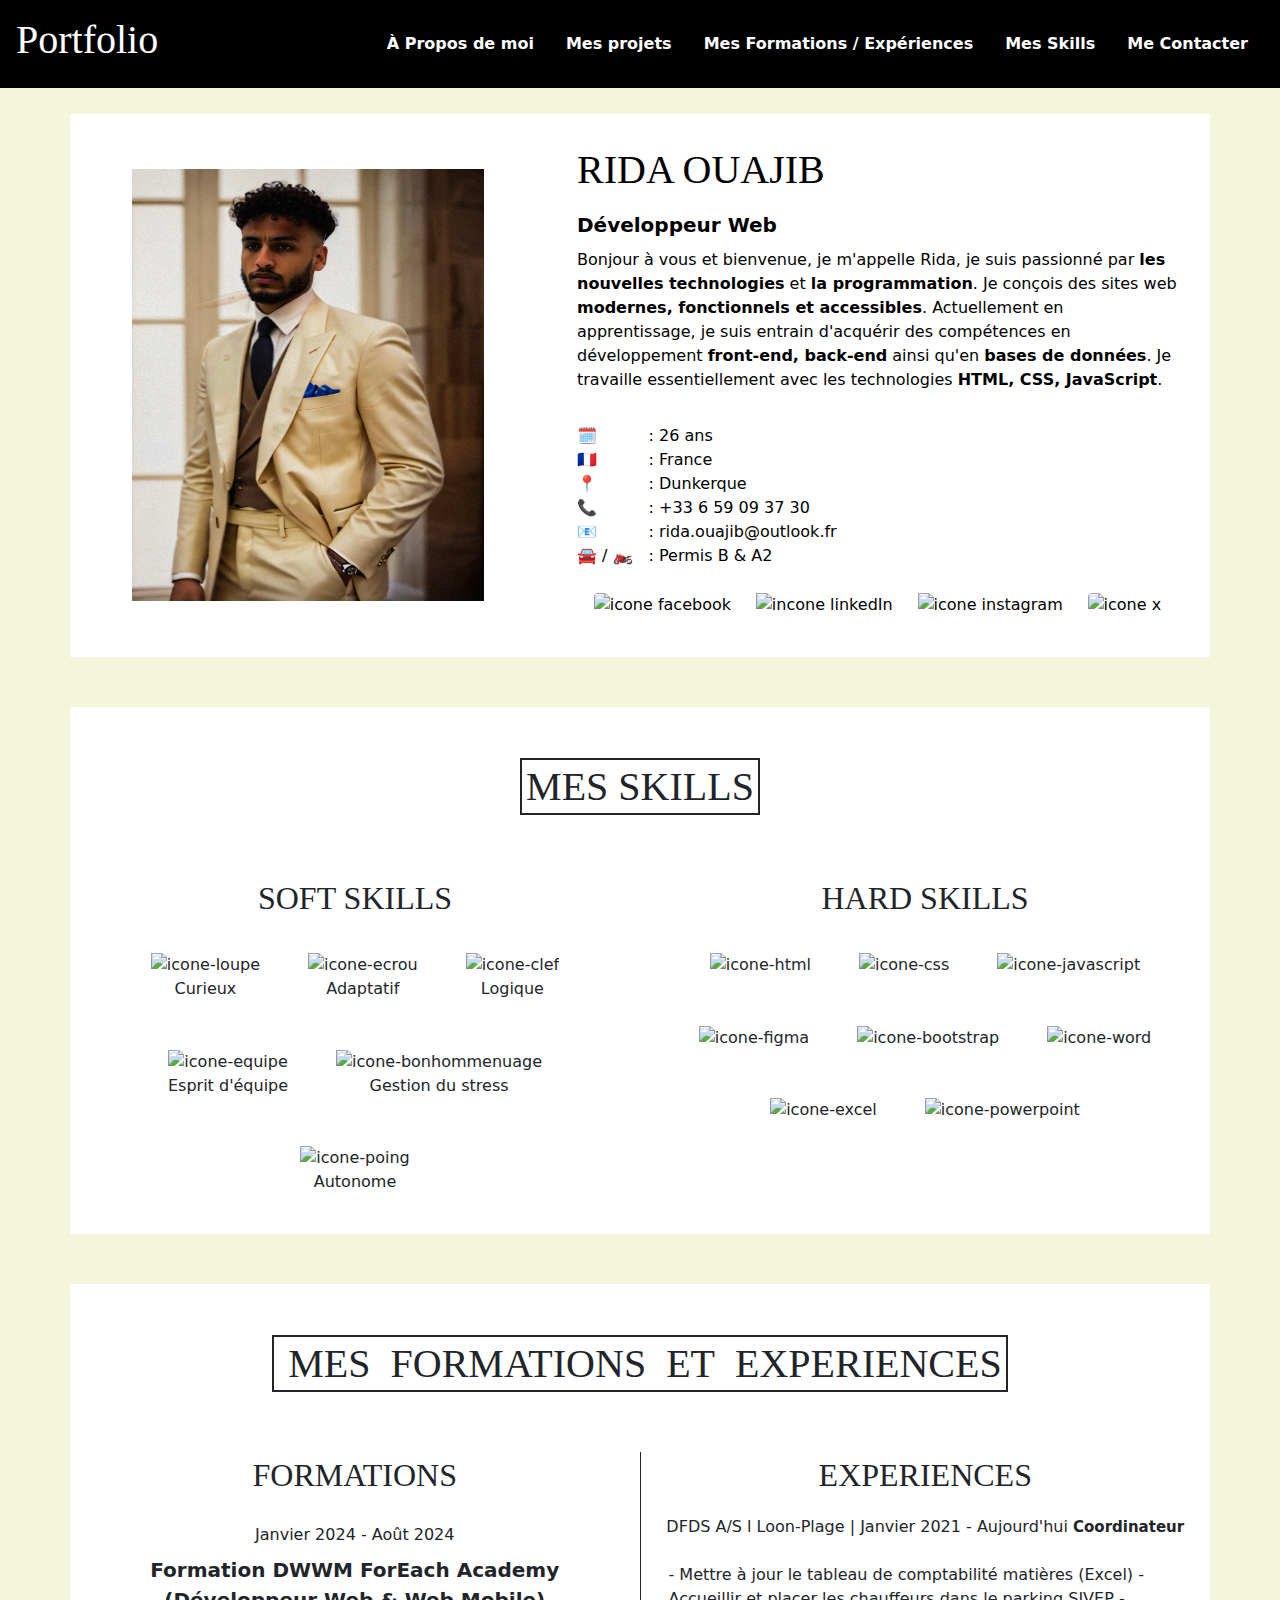
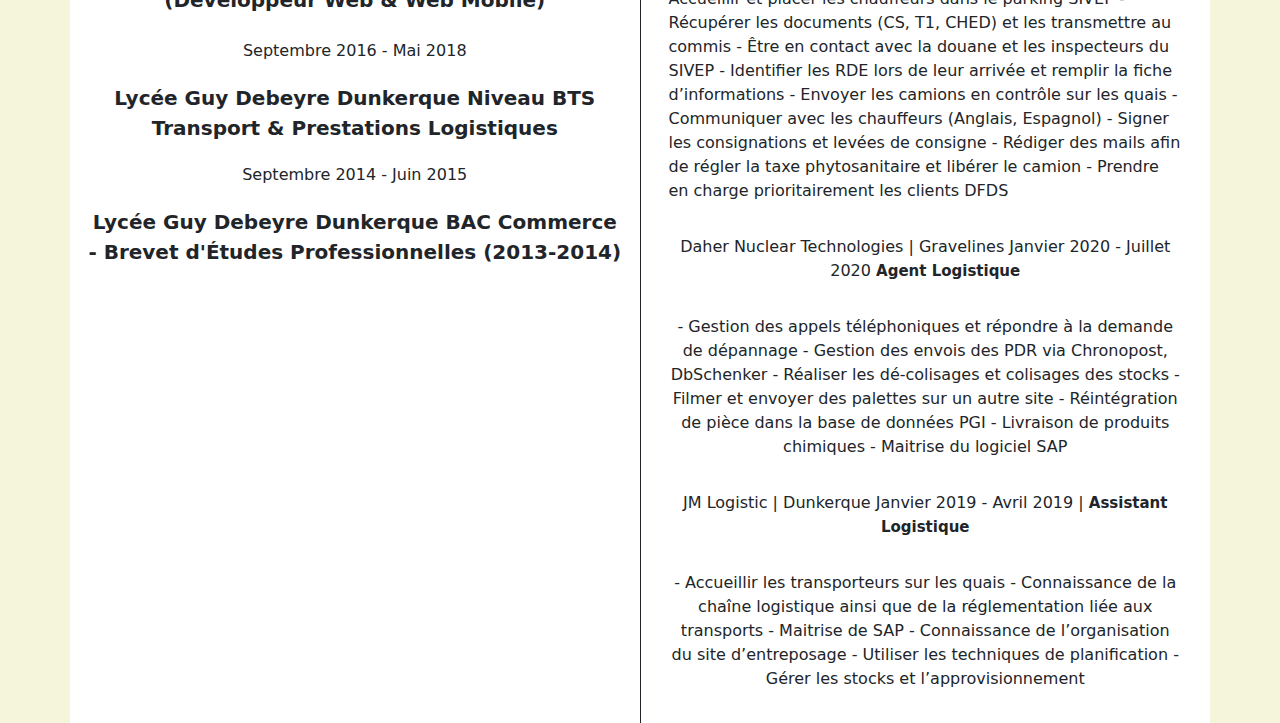
==== index.html @ 8f58a742 "Ajout d'une div contenant les formations et expériences pros" ====
<!DOCTYPE html>
<html lang="fr">
<head>
    <link rel="stylesheet" href="https://cdn.jsdelivr.net/npm/bootstrap@5.3.3/dist/css/bootstrap.min.css">
    <link rel="stylesheet" href="index.css">
    <meta charset="UTF-8">
    <meta name="viewport" content="width=device-width, initial-scale=1.0">
    <title>PORTFOLIO</title>
</head>
<body class="body-beige">
    <header class="d-flex justify-content-between align-items-center p-3 background_header text-white">
        <h1 class="typo">Portfolio</h1>
        <ul class="d-flex list-inline align-items-center m-0 ">
            <li class="p-3 fw-bold"><span class="nav_bar_survol"> À Propos de moi</span></li>
            <li class="p-3 fw-bold"><span class="nav_bar_survol"> Mes projets</span></li>
            <li class="p-3 fw-bold"><span class="nav_bar_survol">Mes Formations / Expériences</span> </li>
            <li class="p-3 fw-bold"><span class="nav_bar_survol">Mes Skills</span> </li>
            <li class="p-3 fw-bold"><span class="nav_bar_survol">Me Contacter</span> </li>
        </ul>
    </header>
    <main>
        <div id="alert_message" class="bg-danger p-2 text-white text-center fs-2 fw-bold">
            Je recherche un stage en tant que Développeur Web
        </div>
        <div class="container m-auto mt-50">
            <div class="row">
                <div class="col bg-white d-flex align-items-center justify-content-center">
                    <div>
                        <img  class="image_cv p-4" src="./assets/images/IMG_9468.JPG" alt="">
                    </div>
                </div>
                <div class="col-7 bg-white text-bluenight p-4">
                    <h1 class="typo p-2">RIDA OUAJIB </h1>
                    <span class="fw-bold fs-5 p-2"> Développeur Web</span>
                    <p class="p-2 text-justify "> Bonjour à vous et bienvenue, je m'appelle Rida, je suis passionné par <span class="fw-bold">les nouvelles technologies</span> et <span class="fw-bold">la programmation</span>.
                        Je conçois des sites web <span class="fw-bold">modernes, fonctionnels et accessibles</span>.
                        Actuellement en apprentissage, je suis entrain d'acquérir des compétences en développement <span class="fw-bold">front-end, back-end</span>  ainsi qu'en <span class="fw-bold">bases de données</span>.
                        Je travaille essentiellement avec les technologies <span class="fw-bold">HTML, CSS, JavaScript</span>.</p>
                        <div class="d-flex">
                            <ul class="list-inline p-2">
                                <li>🗓️</li>
                                <li>🇫🇷</li>
                                <li>📍 </li>
                                <li>📞</li>
                                <li>📧</li>
                                <li>🚘 / 🏍️</li>
                            </ul>
                            <ul class="list-inline p-2">
                                <li>: 26 ans </li>
                                <li>: France</li>
                                <li>: Dunkerque</li>
                                <li>: +33 6 59 09 37 30</li>
                                <li>: rida.ouajib@outlook.fr</li>
                                <li>: Permis B & A2</li>
                            </ul>
                        </div>
                        <div>  
                            <ul class="d-flex list-inline justify-content-evenly">
                                <li><div><img class="taille_icone_rs rounded-1" src="./assets/images/facebookaux-bleu_197792-1759.png" alt="icone facebook"></div></li>
                                <li><div><img class="taille_icone_rs" src="./assets/images/LinkedIn_icon.svg.png" alt="incone linkedIn"></div></li>
                                <li><div><img class="taille_icone_rs" src="./assets/images/Instagram_icon.png.webp" alt="icone instagram"></div></li>
                                <li><div><img class="taille_icone_rs rounded-1" src="./assets/images/nouvelle-conception-icone-x-du-logo-twitter-2023_1017-45418.avif" alt="icone x"></div></li>
                            </ul>
                        </div>  
                </div>
            </div>
        </div>
       <div class="bg-white mt-50 container p-5">
            <h1 class="typo text-center p-2"><span class="border border-2 border-dark p-1">MES SKILLS</span></h1>
       </div>
       <div class="container m-auto bg-white">
            <div class="row">
                <div class="col">
                    <h2 class="typo text-center p-1">SOFT SKILLS</h2>
                    <ul class="list-inline d-flex flex-wrap justify-content-center">
                        <li class="p-4 text-center "><div><img class="taille_icone_compétence" src="./assets/images/curieux.png" alt="icone-loupe"></div><span>Curieux</span></li>
                        <li class="p-4 text-center "><div> <img class="taille_icone_compétence" src="./assets/images/adaptation_11670412.png" alt="icone-ecrou"></div><span>Adaptatif</span> </li>
                        <li class="p-4 text-center "><div> <img class="taille_icone_compétence" src="./assets/images/logique.png" alt="icone-clef"></div><span>Logique</span> </li>
                        <li class="p-4 text-center "><div> <img class="taille_icone_compétence" src="./assets/images/equipe.png" alt="icone-equipe"></div><span>Esprit d'équipe</span> </li>
                        <li class="p-4 text-center "><div> <img class="taille_icone_compétence" src="./assets/images/anti-stress.png" alt="icone-bonhommenuage"></div><span>Gestion du stress</span></li>
                        <li class="p-4 text-center "><div> <img class="taille_icone_compétence" src="./assets/images/autonomie.png" alt="icone-poing"></div><span></span>Autonome</li>
                    </ul>
                </div>
                <div class="col">
                    <h2 class="typo text-center p-1">HARD SKILLS</h2>
                    <ul class="list-inline d-flex flex-wrap justify-content-center">
                        <li class="p-4 text-center "><div><img class="taille_icone_compétence" src="./assets/images/html-5_5968267.png" alt="icone-html"></div></li>
                        <li class="p-4 text-center "><div> <img class="taille_icone_compétence" src="./assets/images/css-3_5968242.png" alt="icone-css"></div></li>
                        <li class="p-4 text-center "><div> <img class="taille_icone_compétence_" src="./assets/images/JavaScript-LogoPNG1.png" alt="icone-javascript"></div></li>
                        <li class="p-4 text-center "><div> <img class="taille_icone_compétence" src="./assets/images/figma_5968705.png" alt="icone-figma"></div></li>
                        <li class="p-4 text-center "><div> <img class="taille_icone_compétence" src="./assets/images/letter-b_12245551.png" alt="icone-bootstrap"></div></li>
                        <li class="p-4 text-center "><div> <img class="taille_icone_compétence" src="./assets/images/word_888883.png" alt="icone-word"></div></li>
                        <li class="p-4 text-center "><div> <img class="taille_icone_compétence" src="./assets/images/excel_732220.png" alt="icone-excel"></div></li>
                        <li class="p-4 text-center "><div> <img class="taille_icone_compétence" src="./assets/images/powerpoint_888874.png" alt="icone-powerpoint"></div></li>
                    </ul>
                    </p>
                </div>
            </div>
        </div>
            <div class="bg-white mt-50 container p-5">
                <h1 class="typo text-center p-2"><span class="border border-2 border-dark p-1"><span class="espace">MES </span>FORMATIONS <span class="espace">ET</span> EXPERIENCES </span></h1>
           </div>
           <div class="container m-auto bg-white">
                <div class="row">
                    <div class="col border-end border-dark">
                        <h2 class="typo text-center p-1">FORMATIONS</h2>
                        <ul class="list-inline d-flex flex-column justify-content-center">
                            <li class="pt-3 text-center ">Janvier 2024 - Août 2024 </li>
                            <li class="p-2 text-center "><span class="nom_formation"> Formation DWWM ForEach Academy (Développeur Web & Web Mobile)</span></li>
                            <li class="p-3 text-center ">Septembre 2016 - Mai 2018</li>
                            <li class="p-1 text-center "><span class="nom_formation">  Lycée Guy Debeyre Dunkerque 
                                Niveau BTS Transport & Prestations Logistiques</span></li>
                            <li class="p-3 text-center "> Septembre 2014 - Juin 2015</li>
                            <li class="p-1 text-center "><span class="nom_formation">  Lycée Guy Debeyre Dunkerque
                                BAC Commerce 
                                - Brevet d'Études Professionnelles (2013-2014)</span> </li>               
                        </ul>     
                </div>
                <div class="col border-end-2">
                    <h2 class="typo text-center p-1">EXPERIENCES</h2>
                    <ul class="list-inline d-flex flex-wrap justify-content-center">
                            <li class="p-2 text-center ">
                                DFDS A/S l Loon-Plage | Janvier 2021 - Aujourd'hui <span class="nom_de_poste">Coordinateur</span>
                            </li>
                            <li class="p-3">
                                 - Mettre à jour le tableau de comptabilité matières (Excel) 
                                 - Accueillir et placer les chauffeurs dans le parking SIVEP 
                                 - Récupérer les documents (CS, T1, CHED) et les transmettre au commis
                                 - Être en contact avec la douane et les inspecteurs du SIVEP 
                                 - Identifier les RDE lors de leur arrivée et remplir la fiche d’informations 
                                 - Envoyer les camions en contrôle sur les quais 
                                 - Communiquer avec les chauffeurs (Anglais, Espagnol)
                                 - Signer les consignations et levées de consigne 
                                 - Rédiger des mails afin de régler la taxe phytosanitaire et libérer le camion 
                                 - Prendre en charge prioritairement les clients DFDS 
                            </li> 
                            
                            <li class="p-3 text-center ">
                                Daher Nuclear Technologies | Gravelines Janvier 2020 - Juillet 2020 
                                <span class="nom_de_poste">Agent Logistique</span>
                            </li>
                            <li class="p-3 text-center">
                                - Gestion des appels téléphoniques et répondre à la demande de dépannage 
                                - Gestion des envois des PDR via Chronopost, DbSchenker 
                                - Réaliser les dé-colisages et colisages des stocks 
                                - Filmer et envoyer des palettes sur un autre site 
                                - Réintégration de pièce dans la base de données PGI 
                                - Livraison de produits chimiques - Maitrise du logiciel SAP
                            </li>
                            <li class="p-3 text-center ">
                                JM Logistic | Dunkerque Janvier 2019 - Avril 2019 |
                                <span class="nom_de_poste">Assistant Logistique</span>
                            </li>
                            <li class="p-3 text-center">
                                - Accueillir les transporteurs sur les quais 
                                - Connaissance de la chaîne logistique ainsi que de la réglementation liée aux transports 
                                - Maitrise de SAP 
                                - Connaissance de l’organisation du site d’entreposage 
                                - Utiliser les techniques de planification - Gérer les stocks et l’approvisionnement
                            </li>
                     </ul>
                </div>
       </div>
    </main>
    <script src="https://cdn.jsdelivr.net/npm/bootstrap@5.3.3/dist/js/bootstrap.bundle.min.js"></script>
</body>
</html>
---- index.css ----
@font-face {
  font-family: typo;
  src: url(./assets/font/TypoGraphica_demo.otf);
}

@font-face {
  font-family: lives;
  src: url(./assets/font/aBlackLives.otf);
}

* {
  margin: 0;
  padding: 0;
  box-sizing: border-box;
}

.text-bluenight {
  color: rgb(0, 0, 0);
}

.typo {
  font-family: typo;
}

.nav_bar_survol:hover {
  cursor: pointer;
  font-size: 20px;
  font-weight: bold;
  transition-timing-function: ease-in-out;
  transition-property: all;
  transition-duration: 1s;
  color: beige;
}

.backgroundvert {
  background-color: rgb(27, 68, 27);
}

.background_header {
  background-color: rgb(0, 0, 0);
}

.taille_icone_rs {
  width: 30px;
  height: 30px;
}

.mt-50 {
  margin-top: 50px !important;
}

.body-beige {
  background-color: beige;
}

.taille_icone_compétence {
  width: 120px;
  height: 100px;
}

.taille_icone_compétence_ {
  width: 190px;
  height: 100px;
}

.image_cv {
  width: 400px;
  height: 480px;
}

.taille_icone_last {
  width: 150px;
  height: 150px;
}

.espace {
  padding: 0 10px;
}

header {
  position: fixed;
  width: 100%;
}

.nom_de_poste {
  font-weight: bolder;
  font-size: 15px;
}

.nom_formation {
  font-size: 20px;
  font-weight: bolder;
}
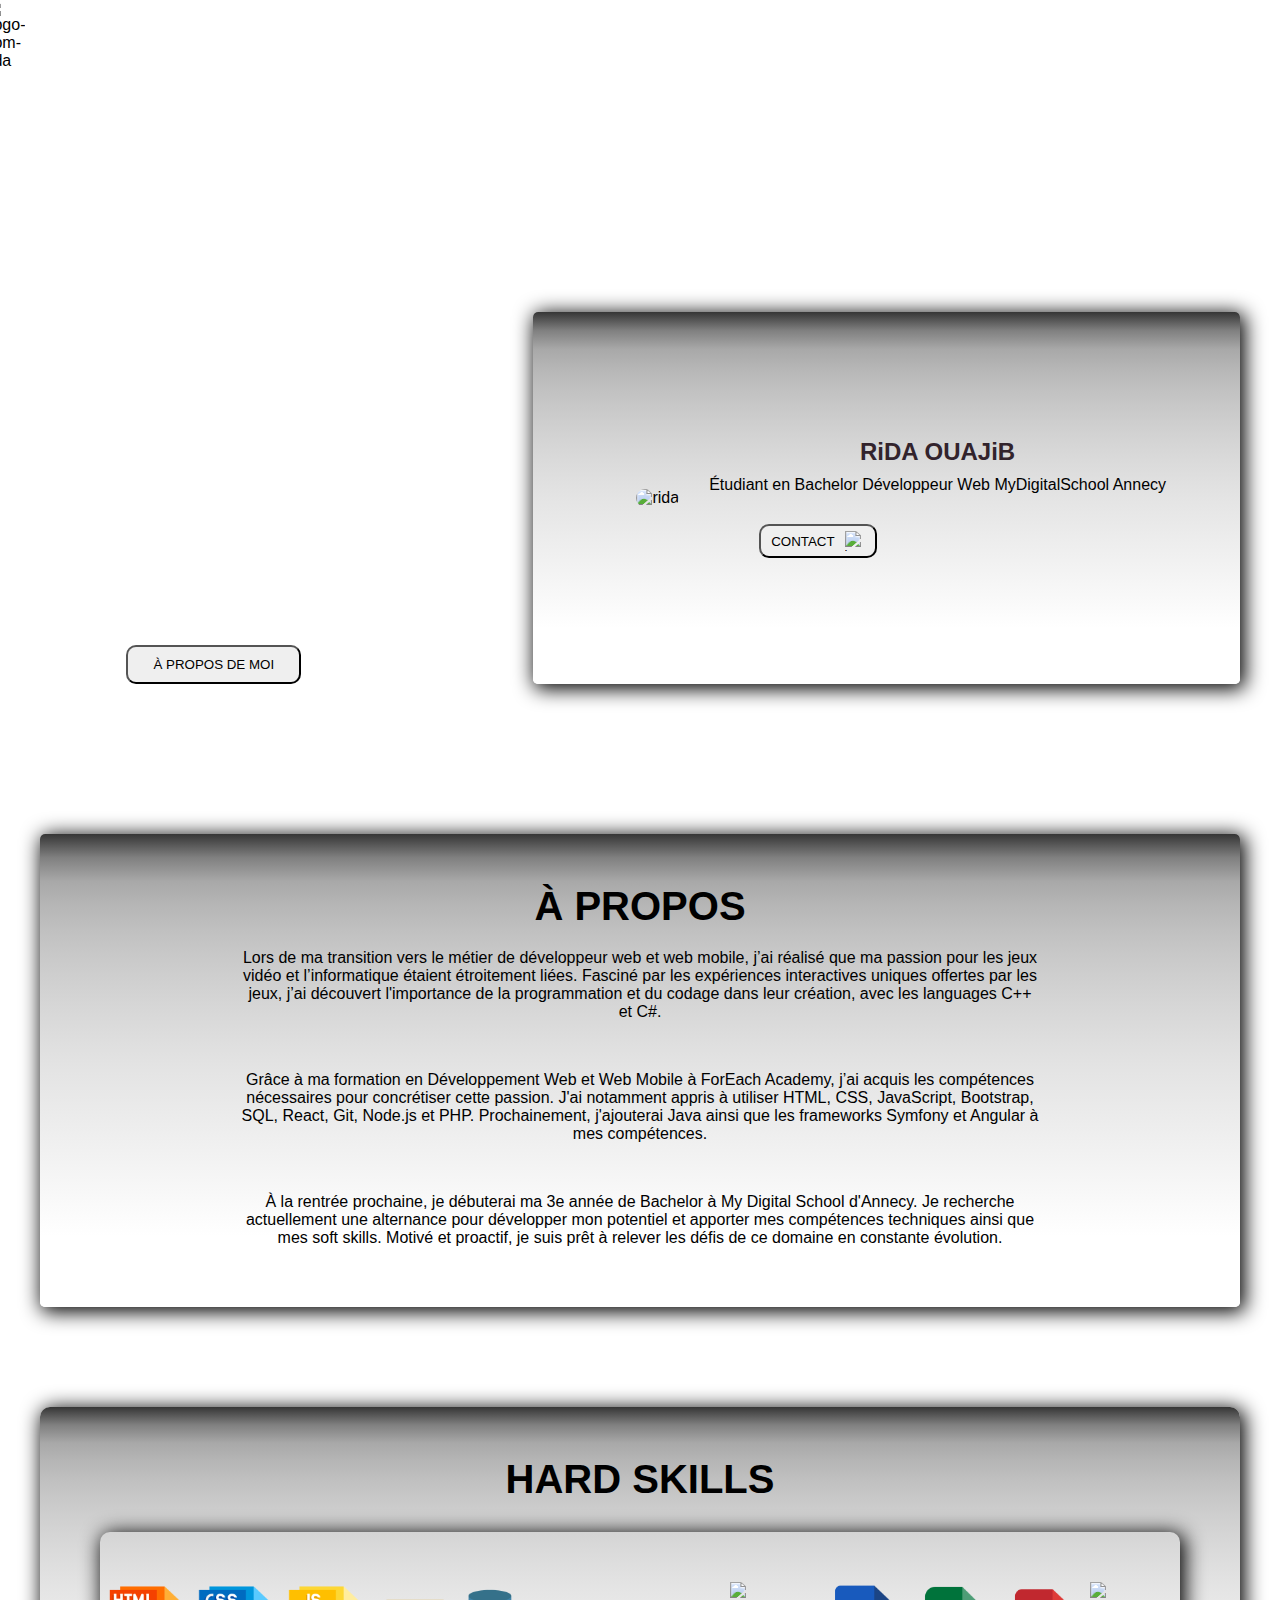
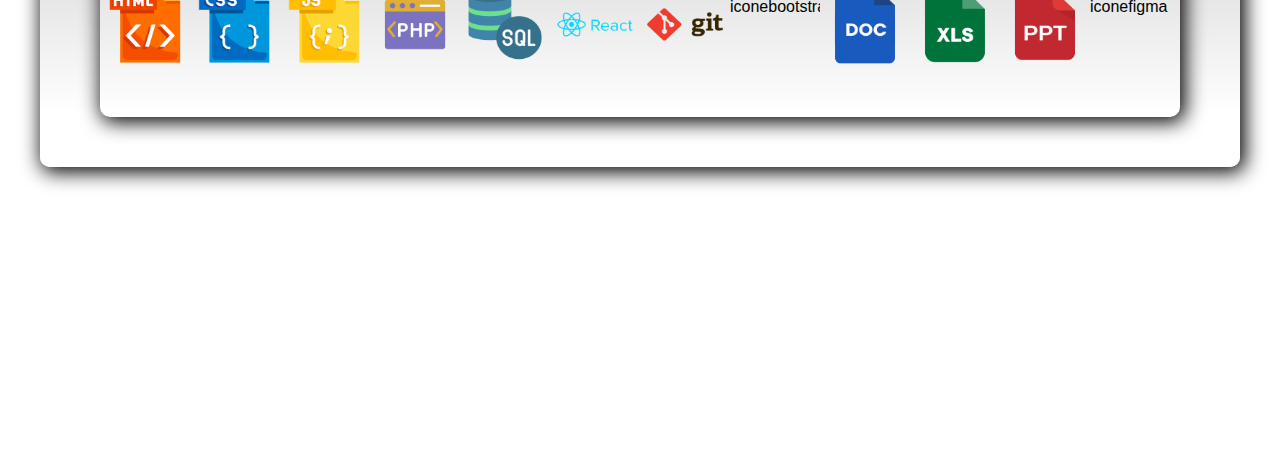
==== commit 06776694: "Ajout des hardskills" ====
--- a/index.html
+++ b/index.html
@@ -1,167 +1,83 @@
 <!DOCTYPE html>
 <html lang="fr">
 <head>
-    <link rel="stylesheet" href="https://cdn.jsdelivr.net/npm/bootstrap@5.3.3/dist/css/bootstrap.min.css">
-    <link rel="stylesheet" href="index.css">
     <meta charset="UTF-8">
     <meta name="viewport" content="width=device-width, initial-scale=1.0">
-    <title>PORTFOLIO</title>
+    <title>PortFolio</title>
+    <link rel="stylesheet" href="index.css">
 </head>
-<body class="body-beige">
-    <header class="d-flex justify-content-between align-items-center p-3 background_header text-white">
-        <h1 class="typo">Portfolio</h1>
-        <ul class="d-flex list-inline align-items-center m-0 ">
-            <li class="p-3 fw-bold"><span class="nav_bar_survol"> À Propos de moi</span></li>
-            <li class="p-3 fw-bold"><span class="nav_bar_survol"> Mes projets</span></li>
-            <li class="p-3 fw-bold"><span class="nav_bar_survol">Mes Formations / Expériences</span> </li>
-            <li class="p-3 fw-bold"><span class="nav_bar_survol">Mes Skills</span> </li>
-            <li class="p-3 fw-bold"><span class="nav_bar_survol">Me Contacter</span> </li>
-        </ul>
-    </header>
+<body>
+    <div id="fond">
+            <div id="image-logo">
+                <img height="350" width="330"  src="./assets/images/Gray and Black Simple Studio Logo.png" alt="Logo-nom-rida">
+            </div>
+        <header>
+            <ul>
+                <li><a href="page_projet/projet.html"><span class="navbar">PROJETS</span></a></li>
+                <li><a href="page_cv/cv.html"><span class="navbar">CV</span></a></li>
+                <li><a href="page_contact/contact.html"><span class="navbar">CONTACT</span></a></li>
+                <!-- <li><a href="page_contact/contact.html"><span class="navbar">CENTRE D'INTÊRETS</span></a></li> -->
+            </ul>
+        </header>
+    </div>
     <main>
-        <div id="alert_message" class="bg-danger p-2 text-white text-center fs-2 fw-bold">
-            Je recherche un stage en tant que Développeur Web
-        </div>
-        <div class="container m-auto mt-50">
-            <div class="row">
-                <div class="col bg-white d-flex align-items-center justify-content-center">
-                    <div>
-                        <img  class="image_cv p-4" src="./assets/images/IMG_9468.JPG" alt="">
-                    </div>
+        <div id="mid">
+            <div id="block-metier">
+                <h1>DÉVELOPPEUR WEB & WEB MOBiLE JUNiOR</h1>
+                <div id="paragraphe">
+                    <p id="text-metier">Chaque pixel raconte une histoire. Dans mon portfolio, je vous invite à découvrir les récits que j'ai tissés avec passion et créativité.</p>
                 </div>
-                <div class="col-7 bg-white text-bluenight p-4">
-                    <h1 class="typo p-2">RIDA OUAJIB </h1>
-                    <span class="fw-bold fs-5 p-2"> Développeur Web</span>
-                    <p class="p-2 text-justify "> Bonjour à vous et bienvenue, je m'appelle Rida, je suis passionné par <span class="fw-bold">les nouvelles technologies</span> et <span class="fw-bold">la programmation</span>.
-                        Je conçois des sites web <span class="fw-bold">modernes, fonctionnels et accessibles</span>.
-                        Actuellement en apprentissage, je suis entrain d'acquérir des compétences en développement <span class="fw-bold">front-end, back-end</span>  ainsi qu'en <span class="fw-bold">bases de données</span>.
-                        Je travaille essentiellement avec les technologies <span class="fw-bold">HTML, CSS, JavaScript</span>.</p>
-                        <div class="d-flex">
-                            <ul class="list-inline p-2">
-                                <li>🗓️</li>
-                                <li>🇫🇷</li>
-                                <li>📍 </li>
-                                <li>📞</li>
-                                <li>📧</li>
-                                <li>🚘 / 🏍️</li>
-                            </ul>
-                            <ul class="list-inline p-2">
-                                <li>: 26 ans </li>
-                                <li>: France</li>
-                                <li>: Dunkerque</li>
-                                <li>: +33 6 59 09 37 30</li>
-                                <li>: rida.ouajib@outlook.fr</li>
-                                <li>: Permis B & A2</li>
-                            </ul>
-                        </div>
-                        <div>  
-                            <ul class="d-flex list-inline justify-content-evenly">
-                                <li><div><img class="taille_icone_rs rounded-1" src="./assets/images/facebookaux-bleu_197792-1759.png" alt="icone facebook"></div></li>
-                                <li><div><img class="taille_icone_rs" src="./assets/images/LinkedIn_icon.svg.png" alt="incone linkedIn"></div></li>
-                                <li><div><img class="taille_icone_rs" src="./assets/images/Instagram_icon.png.webp" alt="icone instagram"></div></li>
-                                <li><div><img class="taille_icone_rs rounded-1" src="./assets/images/nouvelle-conception-icone-x-du-logo-twitter-2023_1017-45418.avif" alt="icone x"></div></li>
-                            </ul>
-                        </div>  
+                <a href="#introduction" target="_self"><button id="button-metier"><span>À PROPOS DE MOI </span></button></a>
+            </div>
+            <div id="block-presentation">
+                <div>
+                    <img id="presentation" src="./assets/images/rida.jpeg" height="350" width="350" alt="rida">
+                </div>
+                <div id="information-rida">
+                    <h2>RiDA OUAJiB</h2>
+                    <p>Étudiant en Bachelor Développeur Web
+                        MyDigitalSchool Annecy</p>
+                    <a href="./page_contact/contact.html"><button id="button_"><span id="button-contact">CONTACT </span><img src="./assets/images/fleche.png" height="20" width="20" alt="icone-fleche"></button></a>
                 </div>
             </div>
         </div>
-       <div class="bg-white mt-50 container p-5">
-            <h1 class="typo text-center p-2"><span class="border border-2 border-dark p-1">MES SKILLS</span></h1>
-       </div>
-       <div class="container m-auto bg-white">
-            <div class="row">
-                <div class="col">
-                    <h2 class="typo text-center p-1">SOFT SKILLS</h2>
-                    <ul class="list-inline d-flex flex-wrap justify-content-center">
-                        <li class="p-4 text-center "><div><img class="taille_icone_compétence" src="./assets/images/curieux.png" alt="icone-loupe"></div><span>Curieux</span></li>
-                        <li class="p-4 text-center "><div> <img class="taille_icone_compétence" src="./assets/images/adaptation_11670412.png" alt="icone-ecrou"></div><span>Adaptatif</span> </li>
-                        <li class="p-4 text-center "><div> <img class="taille_icone_compétence" src="./assets/images/logique.png" alt="icone-clef"></div><span>Logique</span> </li>
-                        <li class="p-4 text-center "><div> <img class="taille_icone_compétence" src="./assets/images/equipe.png" alt="icone-equipe"></div><span>Esprit d'équipe</span> </li>
-                        <li class="p-4 text-center "><div> <img class="taille_icone_compétence" src="./assets/images/anti-stress.png" alt="icone-bonhommenuage"></div><span>Gestion du stress</span></li>
-                        <li class="p-4 text-center "><div> <img class="taille_icone_compétence" src="./assets/images/autonomie.png" alt="icone-poing"></div><span></span>Autonome</li>
-                    </ul>
-                </div>
-                <div class="col">
-                    <h2 class="typo text-center p-1">HARD SKILLS</h2>
-                    <ul class="list-inline d-flex flex-wrap justify-content-center">
-                        <li class="p-4 text-center "><div><img class="taille_icone_compétence" src="./assets/images/html-5_5968267.png" alt="icone-html"></div></li>
-                        <li class="p-4 text-center "><div> <img class="taille_icone_compétence" src="./assets/images/css-3_5968242.png" alt="icone-css"></div></li>
-                        <li class="p-4 text-center "><div> <img class="taille_icone_compétence_" src="./assets/images/JavaScript-LogoPNG1.png" alt="icone-javascript"></div></li>
-                        <li class="p-4 text-center "><div> <img class="taille_icone_compétence" src="./assets/images/figma_5968705.png" alt="icone-figma"></div></li>
-                        <li class="p-4 text-center "><div> <img class="taille_icone_compétence" src="./assets/images/letter-b_12245551.png" alt="icone-bootstrap"></div></li>
-                        <li class="p-4 text-center "><div> <img class="taille_icone_compétence" src="./assets/images/word_888883.png" alt="icone-word"></div></li>
-                        <li class="p-4 text-center "><div> <img class="taille_icone_compétence" src="./assets/images/excel_732220.png" alt="icone-excel"></div></li>
-                        <li class="p-4 text-center "><div> <img class="taille_icone_compétence" src="./assets/images/powerpoint_888874.png" alt="icone-powerpoint"></div></li>
-                    </ul>
-                    </p>
-                </div>
+        <div id="introduction">
+                <span id="apropos">À PROPOS</span>
+               <p class="text-intro">Lors de ma transition vers le métier de développeur web et web mobile, j’ai réalisé que ma passion pour les jeux vidéo et l’informatique étaient étroitement liées. Fasciné par les expériences interactives uniques offertes par les jeux, j’ai découvert l'importance de la programmation et du codage dans leur création, avec les languages C++ et C#. </p>
+
+               <p class="text-intro"> Grâce à ma formation en Développement Web et Web Mobile à ForEach Academy, j’ai acquis les compétences nécessaires pour concrétiser cette passion. J'ai notamment appris à utiliser HTML, CSS, JavaScript, Bootstrap, SQL, React, Git, Node.js et PHP. Prochainement, j'ajouterai Java ainsi que les frameworks Symfony et Angular à mes compétences. </p>
+                
+               <p class="text-intro"> À la rentrée prochaine, je débuterai ma 3e année de Bachelor à My Digital School d'Annecy. Je recherche actuellement une alternance pour développer mon potentiel et apporter mes compétences techniques ainsi que mes soft skills. Motivé et proactif, je suis prêt à relever les défis de ce domaine en constante évolution.</p>
+        </div>
+        <div id="hardskill">
+            <div>
+                <span id="titrehardskill">HARD SKILLS</span>
+            </div>
+            <div id="block-competence">
+                <img class="competence" src="./assets/images/html.png" alt="iconehtml">
+                <img class="competence" src="./assets/images/css.png" alt="iconecss">
+                <img class="competence" src="./assets/images/js.png" alt="iconecss">
+                <img class="competence" src="./assets/images/php.png" alt="iconephp">
+                <img class="competence" src="./assets/images/sql.png" alt="iconesql">
+                <img class="competence" src="./assets/images/react.png" alt="iconereact">
+                <img class="competence" src="./assets/images/git.png" alt="iconegit">
+                <img class="competence" src="./assets/images/letter-b_12245551.png" alt="iconebootstrap">
+                <img class="competence" src="./assets/images/doc.png" alt="iconedoc">
+                <img class="competence" src="./assets/images/excel.png" alt="iconeexcel">
+                <img class="competence" src="./assets/images/powerpoint.png" alt="iconepowerpoint">
+                <img class="competence" src="./assets/images/figma_5968705.png" alt="iconefigma">
             </div>
         </div>
-            <div class="bg-white mt-50 container p-5">
-                <h1 class="typo text-center p-2"><span class="border border-2 border-dark p-1"><span class="espace">MES </span>FORMATIONS <span class="espace">ET</span> EXPERIENCES </span></h1>
-           </div>
-           <div class="container m-auto bg-white">
-                <div class="row">
-                    <div class="col border-end border-dark">
-                        <h2 class="typo text-center p-1">FORMATIONS</h2>
-                        <ul class="list-inline d-flex flex-column justify-content-center">
-                            <li class="pt-3 text-center ">Janvier 2024 - Août 2024 </li>
-                            <li class="p-2 text-center "><span class="nom_formation"> Formation DWWM ForEach Academy (Développeur Web & Web Mobile)</span></li>
-                            <li class="p-3 text-center ">Septembre 2016 - Mai 2018</li>
-                            <li class="p-1 text-center "><span class="nom_formation">  Lycée Guy Debeyre Dunkerque 
-                                Niveau BTS Transport & Prestations Logistiques</span></li>
-                            <li class="p-3 text-center "> Septembre 2014 - Juin 2015</li>
-                            <li class="p-1 text-center "><span class="nom_formation">  Lycée Guy Debeyre Dunkerque
-                                BAC Commerce 
-                                - Brevet d'Études Professionnelles (2013-2014)</span> </li>               
-                        </ul>     
-                </div>
-                <div class="col border-end-2">
-                    <h2 class="typo text-center p-1">EXPERIENCES</h2>
-                    <ul class="list-inline d-flex flex-wrap justify-content-center">
-                            <li class="p-2 text-center ">
-                                DFDS A/S l Loon-Plage | Janvier 2021 - Aujourd'hui <span class="nom_de_poste">Coordinateur</span>
-                            </li>
-                            <li class="p-3">
-                                 - Mettre à jour le tableau de comptabilité matières (Excel) 
-                                 - Accueillir et placer les chauffeurs dans le parking SIVEP 
-                                 - Récupérer les documents (CS, T1, CHED) et les transmettre au commis
-                                 - Être en contact avec la douane et les inspecteurs du SIVEP 
-                                 - Identifier les RDE lors de leur arrivée et remplir la fiche d’informations 
-                                 - Envoyer les camions en contrôle sur les quais 
-                                 - Communiquer avec les chauffeurs (Anglais, Espagnol)
-                                 - Signer les consignations et levées de consigne 
-                                 - Rédiger des mails afin de régler la taxe phytosanitaire et libérer le camion 
-                                 - Prendre en charge prioritairement les clients DFDS 
-                            </li> 
-                            
-                            <li class="p-3 text-center ">
-                                Daher Nuclear Technologies | Gravelines Janvier 2020 - Juillet 2020 
-                                <span class="nom_de_poste">Agent Logistique</span>
-                            </li>
-                            <li class="p-3 text-center">
-                                - Gestion des appels téléphoniques et répondre à la demande de dépannage 
-                                - Gestion des envois des PDR via Chronopost, DbSchenker 
-                                - Réaliser les dé-colisages et colisages des stocks 
-                                - Filmer et envoyer des palettes sur un autre site 
-                                - Réintégration de pièce dans la base de données PGI 
-                                - Livraison de produits chimiques - Maitrise du logiciel SAP
-                            </li>
-                            <li class="p-3 text-center ">
-                                JM Logistic | Dunkerque Janvier 2019 - Avril 2019 |
-                                <span class="nom_de_poste">Assistant Logistique</span>
-                            </li>
-                            <li class="p-3 text-center">
-                                - Accueillir les transporteurs sur les quais 
-                                - Connaissance de la chaîne logistique ainsi que de la réglementation liée aux transports 
-                                - Maitrise de SAP 
-                                - Connaissance de l’organisation du site d’entreposage 
-                                - Utiliser les techniques de planification - Gérer les stocks et l’approvisionnement
-                            </li>
-                     </ul>
-                </div>
-       </div>
+        <br><br>
+        <br><br>
+        <br><br>
+        <br><br>
+        <br><br>
+        <br><br>
+        <br><br>
+        <br><br>
     </main>
-    <script src="https://cdn.jsdelivr.net/npm/bootstrap@5.3.3/dist/js/bootstrap.bundle.min.js"></script>
+    <scrip src="index.js">
+    </script>
 </body>
 </html>--- a/index.css
+++ b/index.css
@@ -1,93 +1,384 @@
-@font-face {
-  font-family: typo;
-  src: url(./assets/font/TypoGraphica_demo.otf);
-}
-
-@font-face {
-  font-family: lives;
-  src: url(./assets/font/aBlackLives.otf);
-}
 
 * {
   margin: 0;
   padding: 0;
   box-sizing: border-box;
-}
-
-.text-bluenight {
-  color: rgb(0, 0, 0);
-}
-
-.typo {
-  font-family: typo;
-}
-
-.nav_bar_survol:hover {
-  cursor: pointer;
-  font-size: 20px;
-  font-weight: bold;
+  font-family:'Gill Sans', 'Gill Sans MT', Calibri, 'Trebuchet MS', sans-serif ;
+
+}
+
+body {
+  background-image: url(./assets/images/fond.jpeg);
+  background-origin: border-box;
+  background-position: center;
+  background-size: cover;
+  background-repeat: no-repeat;
+  background-attachment: fixed;
+}
+
+#fond {
+  display: flex;
+  justify-content: center;
+}
+
+#image-logo {
+  margin-right: 1270px;
+  position: absolute;
+}
+
+header {
+  display: flex;
+  justify-content: center;
+  align-items: center;
+  color: white;
+  padding: 30px;
+}
+
+ul {
+  list-style-type: none;
+  display: flex;
+  margin-top: 25px ;
+
+
+}
+a {
+  text-decoration: none;
+  color: white;
+}
+
+li {
+  margin: 0px 40px;
+  font-size: 23px;
+}
+
+.navbar:hover {
+  cursor: pointer;
+  transition-duration: 0.5s;
   transition-timing-function: ease-in-out;
   transition-property: all;
-  transition-duration: 1s;
-  color: beige;
-}
-
-.backgroundvert {
-  background-color: rgb(27, 68, 27);
-}
-
-.background_header {
-  background-color: rgb(0, 0, 0);
-}
-
-.taille_icone_rs {
-  width: 30px;
-  height: 30px;
-}
-
-.mt-50 {
-  margin-top: 50px !important;
-}
-
-.body-beige {
-  background-color: beige;
-}
-
-.taille_icone_compétence {
-  width: 120px;
-  height: 100px;
-}
-
-.taille_icone_compétence_ {
-  width: 190px;
-  height: 100px;
-}
-
-.image_cv {
-  width: 400px;
-  height: 480px;
-}
-
-.taille_icone_last {
-  width: 150px;
-  height: 150px;
-}
-
-.espace {
-  padding: 0 10px;
-}
-
-header {
-  position: fixed;
-  width: 100%;
-}
-
-.nom_de_poste {
-  font-weight: bolder;
-  font-size: 15px;
-}
-
-.nom_formation {
+  transition: all 0.5s ease-in-out;
+  transition-delay: 0.2s;
+  font-size: 18px ;
+
+}
+
+#mid {
+  max-width: 1200px;
+  margin: auto;
+  display: flex;
+  margin-top: 200px;
+}
+#mid_ {
+  max-width: 1200px;
+  margin: auto;
+  display: flex;
+  margin-top: 100px;
+}
+
+h1  {
+  color: white;
+  margin-right: 150px;
+  text-align: center;
+}
+
+h2 {
+  text-align: center;
+  margin-bottom: 10px;
+}
+
+p {
+  text-align: center;
+  margin-bottom: 30px;
+}
+
+#text-metier {
+  text-align: center;
+  margin-left: 60px;
+}
+
+#paragraphe {
+  margin-top: 30px;
+  margin-right: 200px;
+  color: white;
+  display: flex;
+  justify-content: center;
+}
+
+#block-metier {
+  width: 50%;
+  display: flex;
+  justify-content: center;
+  align-items: center;
+  flex-direction: column;
+  align-items: center;
   font-size: 20px;
-  font-weight: bolder;
+  margin-bottom: 150px;
+}
+
+#block-presentation {
+  width: 70%;
+  background:linear-gradient(rgb(55, 55, 55) 0.1%,  grey 5% , 20% , white 85%);
+  display: flex;
+  justify-content: center;
+  padding: 50px;
+  align-items: center;
+  border-radius: 5px;
+  margin-bottom: 150px;
+  box-shadow: black 3px 3px 20px 2px;
+}
+
+#presentation {
+  margin: 30px;
+  border-radius: 10px;
+}
+
+#button-metier {
+  align-items: center;
+  display: flex;
+  padding: 10px 25px;
+  border-radius: 10px;
+  justify-content: space-between;
+  margin-right: 195px;
+  transition-duration: 0.5s;
+  transition-timing-function: ease-in-out;
+  transition-property: all;
+  transition-delay: 0.2s;
+}
+
+
+#button-metier:hover {
+  cursor: pointer;
+  background-color: #32232C;
+  color: white;
+
+}
+
+button {
+  align-items: center;
+  display: flex;
+  padding: 5px 10px;
+  border-radius: 10px;
+  justify-content: space-between;
+  margin-left: 50px;
+}
+
+#button-contact {
+  padding-right: 10px;
+}
+
+#button-contact:hover {
+  cursor: pointer;
+}
+
+button:hover {
+  background-color: #32232C;
+  color: white;
+  display: flex;
+  justify-content: center;
+  transition-duration: 0.5s;
+  transition-timing-function: ease-in-out;
+  transition-property: all;
+  transition-delay: 0.2s;
+  cursor: pointer;
+}
+
+.text-intro {
+  color: black;
+  padding : 20px 200px 0px 200px ;
+
+}
+
+.text-intro:nth-child(4) {
+  padding-bottom: 30px;
+}
+
+.competence {
+  height: 80px;
+  width: 80px
+}
+
+#introduction {
+  max-width: 1200px;
+  margin: auto;
+  background:linear-gradient(rgb(55, 55, 55) 0.1%,  grey 5% , 20% , white 85%);
+  box-shadow: black 3px 3px 20px 2px;
+  border-radius: 5px;
+  display: flex;
+  flex-direction: column;
+  align-items: center;
+
+}
+
+#introduction:hover {
+  
+  cursor: pointer;
+}
+
+h2 {
+  color:#32232C;
+}
+
+.competence {
+  display: flex;
+  justify-content: center;
+  flex-wrap: wrap;
+  padding-top: 20px;
+  height: 105px;
+  width: 90px;
+  margin-top: 30px;
+}
+
+.qualite {
+  display: flex;
+  justify-content: center;
+  flex-wrap: wrap;
+  height: 130px;
+  width: 130px;
+  margin: 5px;
+}
+
+#hardskill {
+  background:linear-gradient(rgb(55, 55, 55) 0.1%,  grey 5% , 20% , white 85%);
+  display: flex;
+  justify-content: center;
+  flex-wrap: wrap;
+  border-radius: 10px;
+  max-width: 1200px;
+  margin: auto;
+  display: flex;
+  margin-top: 100px;
+  padding: 50px 0px 50px 0px;
+  flex-direction: column;
+  align-items: center;
+  box-shadow: black 3px 3px 20px 2px;
+  
+}
+
+#block-competence {
+  display: flex;
+  margin-top: 30px;
+  padding-bottom: 50px;
+  box-shadow: black 3px 3px 20px 2px;
+  border-radius: 10px;
+  align-items: center;
+}
+
+#titrehardskill {
+  font-size: 40px;
+  font-weight: bold;
+  padding-top: 50px;
+}
+
+#apropos {
+  font-size: 40px;
+  font-weight: bold;
+  padding-top: 50px;
+}
+
+/* @media screen and (min-width: 480px){
+ /*  #image-logo {
+  }
+
+  ul {
+    display: flex;
+    align-items: center;
+    flex-direction: column;
+  } */
+
+@media screen and (min-width:356px) and (max-width: 768px) {
+  body {
+    background-size: auto; /* Change la taille de l'image de fond */
+  }
+
+  #fond {
+    flex-direction: column; /* Place les éléments en colonne sur les petits écrans */
+    align-items: center; /* Centre les éléments sur les petits écrans */
+  }
+
+  #image-logo {
+    margin-right: 250px; /* Supprime la marge du logo sur les petits écrans */
+    margin-bottom: 150px; /* Ajoute un espace sous le logo sur les petits écrans */
+    position: static; /* Change la position du logo sur les petits écrans */
+    width: 100px;
+    height: 100px;
+  }
+
+  ul {
+    flex-direction: column; /* Place les éléments de la liste en colonne sur les petits écrans */
+    text-align: center; /* Centre le texte sur les petits écrans */
+  }
+
+  li {
+    margin: 20px 0; /* Augmente l'espacement entre les éléments de la liste sur les petits écrans */
+    font-size: 20px;
+  }
+
+  #mid {
+    flex-direction: column; /* Place les éléments du milieu en colonne sur les petits écrans */
+    margin-top: 100px; /* Réduit l'espace en haut sur les petits écrans */
+  }
+
+  #block-metier {
+    width: 80%; /* Réduit la largeur du bloc métier sur les petits écrans */
+    margin-right: 0; /* Supprime la marge du bloc métier sur les petits écrans */
+    text-align: center; /* Centre le texte du bloc métier sur les petits écrans */
+    margin-bottom: 20px;
+    padding: 0px 100px;
+  }
+
+  h1 {
+    margin-left: 250px;
+    margin-bottom: 50px;
+  }
+
+  #block-presentation {
+    width: 90%; /* Réduit la largeur du bloc de présentation sur les petits écrans */
+    display: flex;
+    flex-direction: column;
+    align-items: center;
+    margin-left: 25px;
+    margin-bottom: 100px;
+  }
+
+  #paragraphe {
+    display: none;
+  }
+
+  #button-metier {
+    margin-right: 0; /* Supprime la marge du bouton métier sur les petits écrans */
+    margin-bottom: 50px;
+    margin-left: 100px;
+  }
+
+  button {
+    margin-left: 0; /* Supprime la marge des boutons sur les petits écrans */
+  }
+  
+  #button_ {
+    margin-left: 100px;
+  }
+
+  .dark\:underline:where([data-mode="dark"], [data-mode="dark"] *){
+  text-decoration-line: underline
+  }
+
+}
+
+@media screen and (min-width:481px) and (max-width:992px){
+  
+  h1 {
+    margin-left: 320px;
+  }
+
+  #button-metier {
+    margin-left: 170px;
+  }
+
+  #block-presentation {
+    margin-left: 40px ;
+  }
+
+  #button_ {
+    margin-left: 150px;
+  }
 }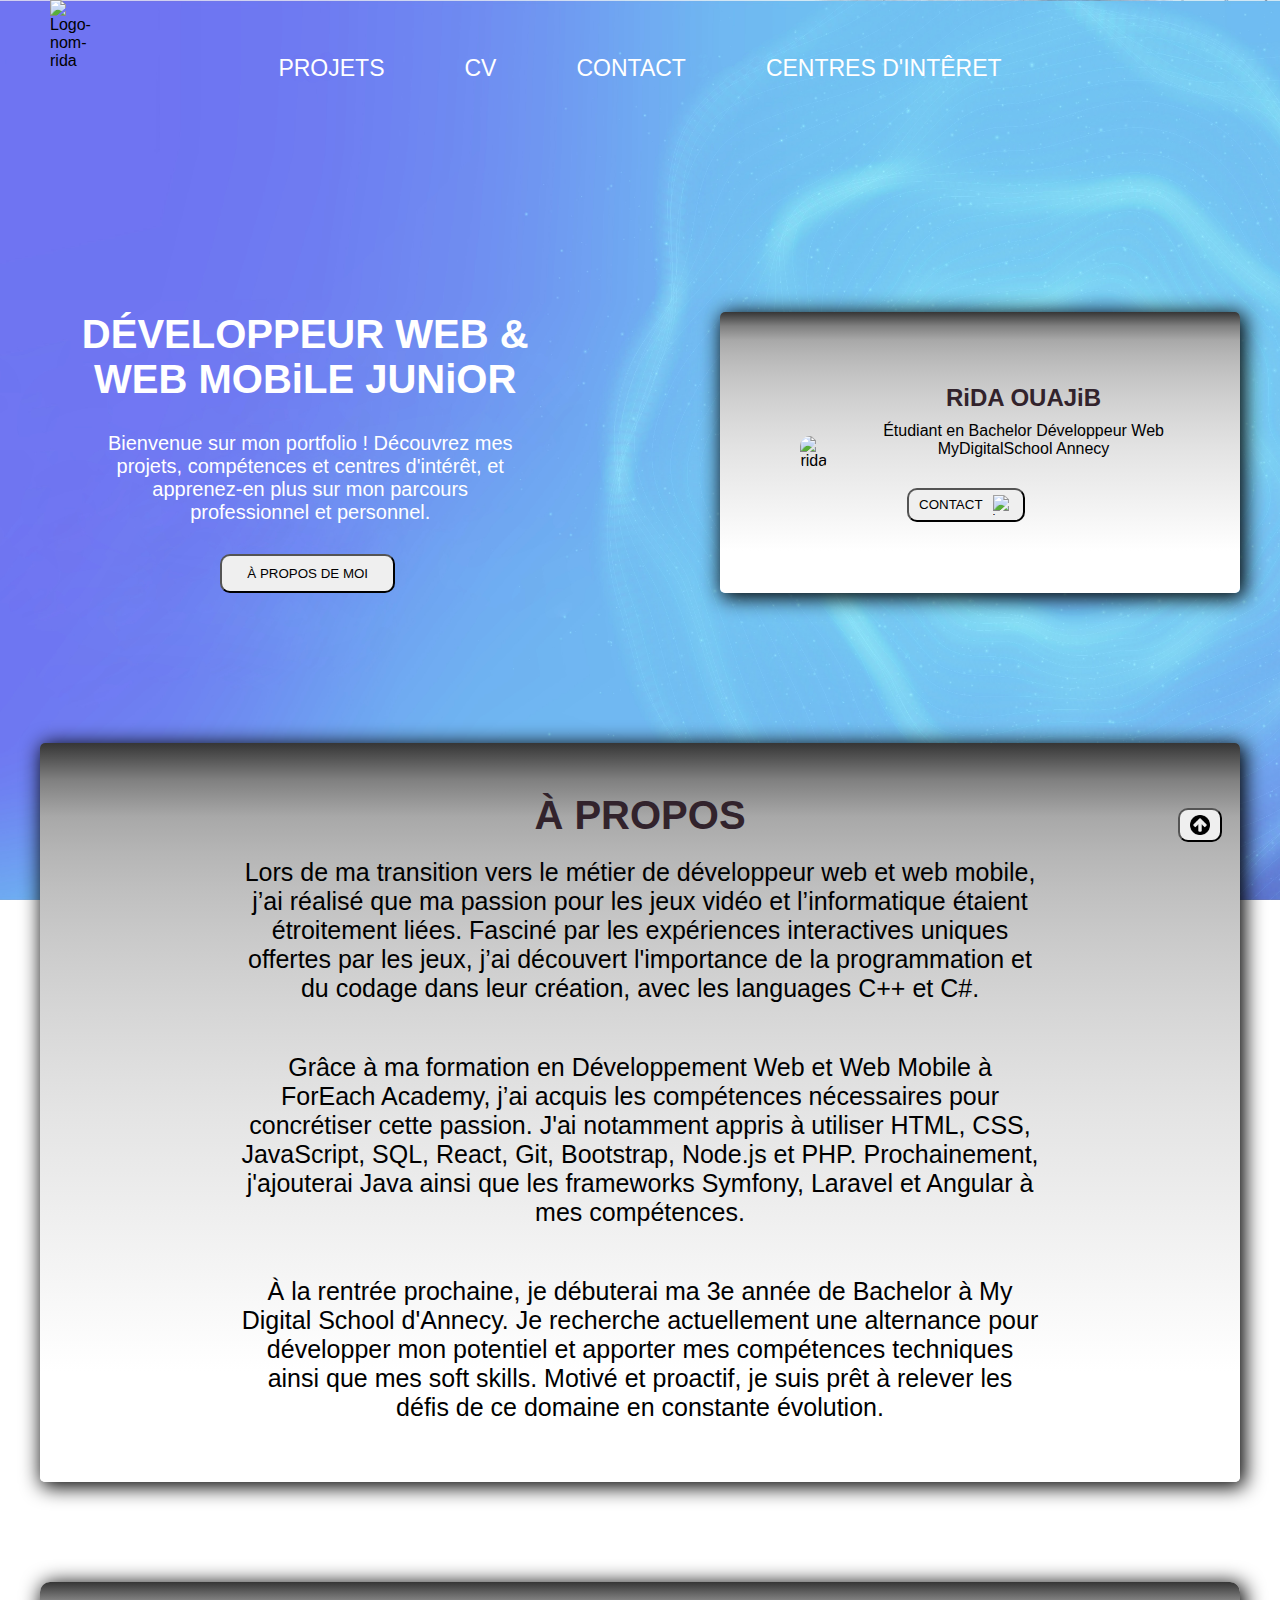
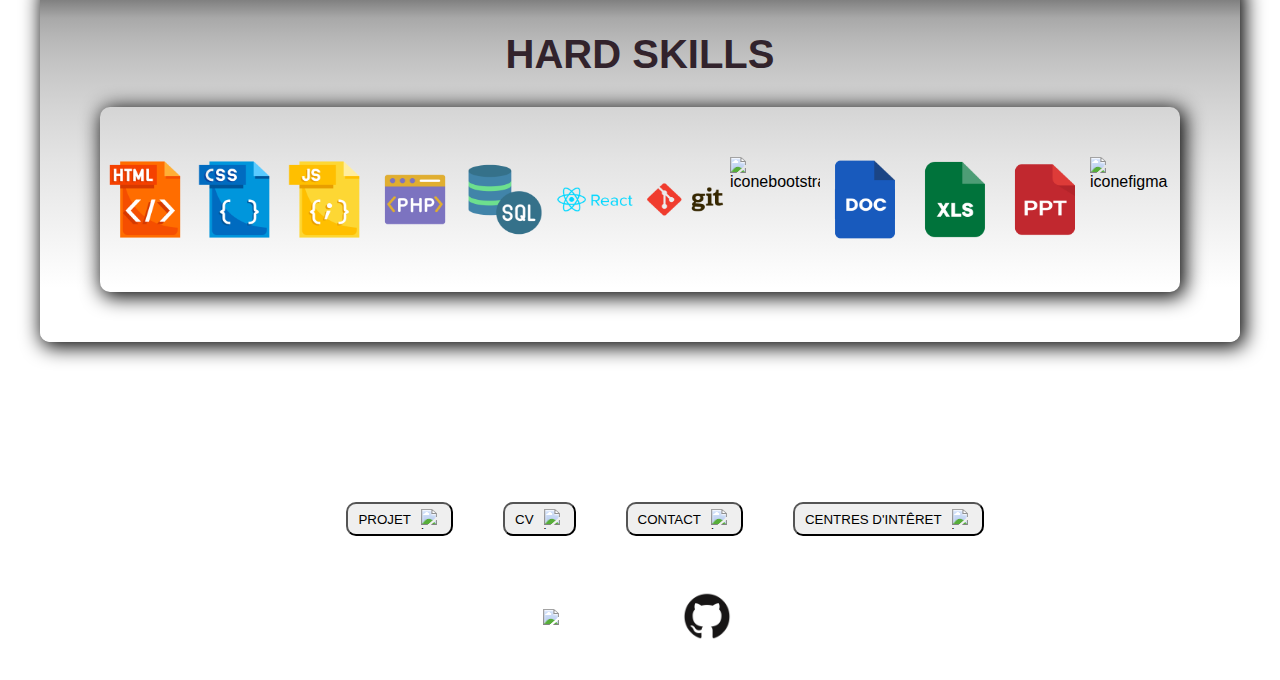
==== commit 402be3ee: "Finalisation du portfolio" ====
--- a/index.html
+++ b/index.html
@@ -7,15 +7,19 @@
     <link rel="stylesheet" href="index.css">
 </head>
 <body>
+    <div id="float_button">
+        <a href="#fond"><button id="button__"><img src="../assets/images/flechehaut.png" height="20" width="20" alt="icone-fleche"></button></a>
+    </div>
+    <div id="image-logo">
+        <img height="350" width="330"  src="./assets/images/Gray and Black Simple Studio Logo.png" alt="Logo-nom-rida">
+    </div>
     <div id="fond">
-            <div id="image-logo">
-                <img height="350" width="330"  src="./assets/images/Gray and Black Simple Studio Logo.png" alt="Logo-nom-rida">
-            </div>
         <header>
             <ul>
                 <li><a href="page_projet/projet.html"><span class="navbar">PROJETS</span></a></li>
                 <li><a href="page_cv/cv.html"><span class="navbar">CV</span></a></li>
                 <li><a href="page_contact/contact.html"><span class="navbar">CONTACT</span></a></li>
+                <li><a href="pages_centre_interet/centreinteret.html"><span class="navbar">CENTRES D'INTÊRET</span></a></li>
                 <!-- <li><a href="page_contact/contact.html"><span class="navbar">CENTRE D'INTÊRETS</span></a></li> -->
             </ul>
         </header>
@@ -25,7 +29,7 @@
             <div id="block-metier">
                 <h1>DÉVELOPPEUR WEB & WEB MOBiLE JUNiOR</h1>
                 <div id="paragraphe">
-                    <p id="text-metier">Chaque pixel raconte une histoire. Dans mon portfolio, je vous invite à découvrir les récits que j'ai tissés avec passion et créativité.</p>
+                    <p id="text-metier">Bienvenue sur mon portfolio ! Découvrez mes projets, compétences et centres d'intérêt, et apprenez-en plus sur mon parcours professionnel et personnel.</p>
                 </div>
                 <a href="#introduction" target="_self"><button id="button-metier"><span>À PROPOS DE MOI </span></button></a>
             </div>
@@ -45,7 +49,7 @@
                 <span id="apropos">À PROPOS</span>
                <p class="text-intro">Lors de ma transition vers le métier de développeur web et web mobile, j’ai réalisé que ma passion pour les jeux vidéo et l’informatique étaient étroitement liées. Fasciné par les expériences interactives uniques offertes par les jeux, j’ai découvert l'importance de la programmation et du codage dans leur création, avec les languages C++ et C#. </p>
 
-               <p class="text-intro"> Grâce à ma formation en Développement Web et Web Mobile à ForEach Academy, j’ai acquis les compétences nécessaires pour concrétiser cette passion. J'ai notamment appris à utiliser HTML, CSS, JavaScript, Bootstrap, SQL, React, Git, Node.js et PHP. Prochainement, j'ajouterai Java ainsi que les frameworks Symfony et Angular à mes compétences. </p>
+               <p class="text-intro"> Grâce à ma formation en Développement Web et Web Mobile à ForEach Academy, j’ai acquis les compétences nécessaires pour concrétiser cette passion. J'ai notamment appris à utiliser HTML, CSS, JavaScript, SQL, React, Git,  Bootstrap, Node.js et PHP. Prochainement, j'ajouterai Java ainsi que les frameworks Symfony, Laravel et Angular à mes compétences. </p>
                 
                <p class="text-intro"> À la rentrée prochaine, je débuterai ma 3e année de Bachelor à My Digital School d'Annecy. Je recherche actuellement une alternance pour développer mon potentiel et apporter mes compétences techniques ainsi que mes soft skills. Motivé et proactif, je suis prêt à relever les défis de ce domaine en constante évolution.</p>
         </div>
@@ -68,15 +72,19 @@
                 <img class="competence" src="./assets/images/figma_5968705.png" alt="iconefigma">
             </div>
         </div>
-        <br><br>
-        <br><br>
-        <br><br>
-        <br><br>
-        <br><br>
-        <br><br>
-        <br><br>
-        <br><br>
     </main>
+    <footer>
+        <div id="btn-redirect">
+            <a href="../page_projet/projet.html"><button id="button__"><span id="button-contact">PROJET</span><img src="./assets/images/fleche.png" height="20" width="20" alt="icone-fleche"></button></a>
+            <a href="../page_cv/cv.html"><button id="button__"><span id="button-contact">CV </span><img src="./assets/images/fleche.png" height="20" width="20" alt="icone-fleche"></button></a>
+            <a href="../page_contact/contact.html"><button id="button__"><span id="button-contact">CONTACT </span><img src="./assets/images/fleche.png" height="20" width="20" alt="icone-fleche"></button></a>
+            <a href="../pages_centre_interet/centreinteret.html"><button id="button__"><span id="button-contact">CENTRES D'INTÊRET </span><img src="./assets/images/fleche.png" height="20" width="20" alt="icone-fleche"></button></a>
+        </div>
+        <div class="organisation">
+            <a class="appli" href="https://www.linkedin.com/in/rida-ouajib-698a96196/" target="_blank"><img class="icone" src="../assets/images/LinkedIn_icon.svg.png" alt="icone-linkedIn"></a>
+            <a class="appli" href="https://github.com/Ridano97" target="_blank"><img class="git" src="../assets/images/github.png" alt="icone-linkedIn"></a>
+        </div>
+    </footer>
     <scrip src="index.js">
     </script>
 </body>
--- a/index.css
+++ b/index.css
@@ -8,7 +8,7 @@
 }
 
 body {
-  background-image: url(./assets/images/fond.jpeg);
+  background-image: url(./assets/images/fondpik.jpeg);
   background-origin: border-box;
   background-position: center;
   background-size: cover;
@@ -16,6 +16,20 @@
   background-attachment: fixed;
 }
 
+#float_button{
+  width: 50px;
+  height: 50px;
+  display: flex;
+  flex-direction: row;
+  align-items: center;
+  justify-content: center;
+  position: fixed;
+  bottom: 0;
+  right: 0;
+  margin-right: 80px;
+  margin-bottom: 50px;
+}
+
 #fond {
   display: flex;
   justify-content: center;
@@ -23,6 +37,7 @@
 
 #image-logo {
   margin-right: 1270px;
+  margin-left: 50px;
   position: absolute;
 }
 
@@ -105,7 +120,7 @@
 }
 
 #block-metier {
-  width: 50%;
+  width: 100%;
   display: flex;
   justify-content: center;
   align-items: center;
@@ -185,6 +200,7 @@
 .text-intro {
   color: black;
   padding : 20px 200px 0px 200px ;
+  font-size: 25px;
 
 }
 
@@ -196,6 +212,61 @@
   height: 80px;
   width: 80px
 }
+
+.competence:hover {
+  cursor: pointer;
+  height:120px;
+  width: 100px;
+  transition-duration: 0.5s;
+  transition-timing-function: ease-in-out;
+  transition-property: all;
+  transition-delay: 0.2s;
+  
+}
+
+.organisation {
+  margin-top: 50px;
+  display: flex;
+  justify-content: center;
+  align-items: center;
+}
+
+.git {
+  border-radius: 10px;
+  width: 60px;
+  height: 60px;
+  margin-left: 20px;
+}
+
+.git:hover {
+  cursor: pointer;
+  width: 65px;
+  height: 65px ;
+  transition-duration: 0.5s;
+  transition-timing-function: ease-in-out;
+  transition-property: all;
+  transition: all 0.5s ease-in-out;
+  transition-delay: 0.2s;
+}
+
+
+.icone {
+    
+  width: 60px;
+  height: 60px;
+}
+
+.icone:hover {
+  cursor: pointer;
+  width: 65px;
+  height: 65px ;
+  transition-duration: 0.5s;
+  transition-timing-function: ease-in-out;
+  transition-property: all;
+  transition: all 0.5s ease-in-out;
+  transition-delay: 0.2s;
+}
+
 
 #introduction {
   max-width: 1200px;
@@ -267,12 +338,33 @@
   font-size: 40px;
   font-weight: bold;
   padding-top: 50px;
+  color: #32232C;
 }
 
 #apropos {
   font-size: 40px;
   font-weight: bold;
   padding-top: 50px;
+  color:#32232C ;
+}
+
+#btn-redirect {
+  display: flex;
+  justify-content: center;
+  align-items: center;
+  margin-top: 50px;
+
+}
+
+footer {
+  background-color: rgba(255, 255, 255, 0.388);
+  padding: 10px 0px;
+  margin-top: 100px;
+  display: flex;
+  justify-content: center;
+  flex-direction: column;
+  padding-bottom: 30px;
+
 }
 
 /* @media screen and (min-width: 480px){
@@ -285,27 +377,23 @@
     flex-direction: column;
   } */
 
-@media screen and (min-width:356px) and (max-width: 768px) {
+  @media (min-device-width : 320px) and (max-device-width : 480px) {
   body {
-    background-size: auto; /* Change la taille de l'image de fond */
-  }
-
-  #fond {
-    flex-direction: column; /* Place les éléments en colonne sur les petits écrans */
-    align-items: center; /* Centre les éléments sur les petits écrans */
-  }
+    display: flex;
+    justify-content: center;
+    align-items: center;
+    flex-direction: column;
+
+  };
 
   #image-logo {
-    margin-right: 250px; /* Supprime la marge du logo sur les petits écrans */
-    margin-bottom: 150px; /* Ajoute un espace sous le logo sur les petits écrans */
-    position: static; /* Change la position du logo sur les petits écrans */
-    width: 100px;
-    height: 100px;
+    display: none;
   }
 
   ul {
     flex-direction: column; /* Place les éléments de la liste en colonne sur les petits écrans */
     text-align: center; /* Centre le texte sur les petits écrans */
+    margin-left: 400px;
   }
 
   li {
@@ -319,7 +407,7 @@
   }
 
   #block-metier {
-    width: 80%; /* Réduit la largeur du bloc métier sur les petits écrans */
+    width: 100%; /* Réduit la largeur du bloc métier sur les petits écrans */
     margin-right: 0; /* Supprime la marge du bloc métier sur les petits écrans */
     text-align: center; /* Centre le texte du bloc métier sur les petits écrans */
     margin-bottom: 20px;
@@ -327,17 +415,17 @@
   }
 
   h1 {
-    margin-left: 250px;
+    margin-left: 550px;
     margin-bottom: 50px;
   }
 
   #block-presentation {
-    width: 90%; /* Réduit la largeur du bloc de présentation sur les petits écrans */
     display: flex;
     flex-direction: column;
     align-items: center;
-    margin-left: 25px;
+    margin-left: 500px;
     margin-bottom: 100px;
+    width: 50%;
   }
 
   #paragraphe {
@@ -347,7 +435,7 @@
   #button-metier {
     margin-right: 0; /* Supprime la marge du bouton métier sur les petits écrans */
     margin-bottom: 50px;
-    margin-left: 100px;
+    margin-left: 400px;
   }
 
   button {
@@ -355,30 +443,152 @@
   }
   
   #button_ {
-    margin-left: 100px;
-  }
-
-  .dark\:underline:where([data-mode="dark"], [data-mode="dark"] *){
-  text-decoration-line: underline
-  }
-
-}
-
-@media screen and (min-width:481px) and (max-width:992px){
+    margin-left: 150px;
+  }
+
+  #button__ {
+    margin: 0px 20px;
+  }
+
+  #introduction{
+    display: flex;
+    justify-content: center;
+    align-items: center;
+    flex-direction: column;
+    width: 100%;
+    
+  }
+
+  #apropos {
+    margin-left: 400px;
+  }
+
+  .text-intro {
+    margin-left: 400px
+  }
+
+#titrehardskill {
+  margin-left: 400px;
+}
+
+#block-competence {
+  display: flex;
+  flex-wrap: wrap;
+  justify-content: center;
+  align-items: center;
+  height: 100%;
+  width: 300px;
+  margin-left: 400px;
+}
+
+footer {
+  display: flex;
+  align-items: center;
+  flex-direction: column;
+  border-radius: 10px;
+  width: 100%;
+  margin-left: 400px;
+}
+
+#btn-redirect {
+  display: flex;
+  align-items: center;
+  flex-direction: column;
+}
+
+#button__{
+  margin: 10px;
+}
+
+}
+
+
+
+
+@media only screen and (min-width:481px) and (max-width:1024px){
   
+
+  header {
+    display: flex;
+    justify-content: center;
+    align-items: center;
+    margin-left: 800px;
+  }
+
   h1 {
-    margin-left: 320px;
+    margin-right: 400px;
+  }
+
+  #text-metier {
+    margin-right: 250px;
   }
 
   #button-metier {
-    margin-left: 170px;
+    margin-right: 450px;
+  }
+
+  #mid {
+    display: flex;
+    flex-direction: column;
+    align-items: center;
+    margin-bottom: auto;
+    max-width: 1024px;
+    justify-content: center;
+    min-width: 481px;
+  }
+
+  #block-metier {
+    width: 100%;
+    display: flex;
+    justify-content: center;
+    flex-direction: column;
+    margin-left: 900px;
+    margin-bottom: 100px;
   }
 
   #block-presentation {
-    margin-left: 40px ;
+    width: 100%;
+    margin-left: 450px;
+  }
+
+  #button_ {
+    margin-left: 50px;
+  }
+
+  #introduction {
+    width: 100%;
+    margin-left: 215px;
+    display: flex;
+  }
+
+  #hardskill {
+    width: 100%;
+    margin-left: 200px;
+    display: flex;
+    justify-content: center;
+    align-items: center;
+    
+  }
+
+  #block-competence {
+    display: flex;
+    flex-wrap: wrap;
+    margin: 100px;
+    justify-content: center;
+    align-items: center;
   }
 
   #button_ {
     margin-left: 150px;
   }
+
+  #titrehardskill {
+    margin-right: 50px;
+
+  }
+
+  #btn-redirect {
+    margin-left: 350px;
+  }
+
 }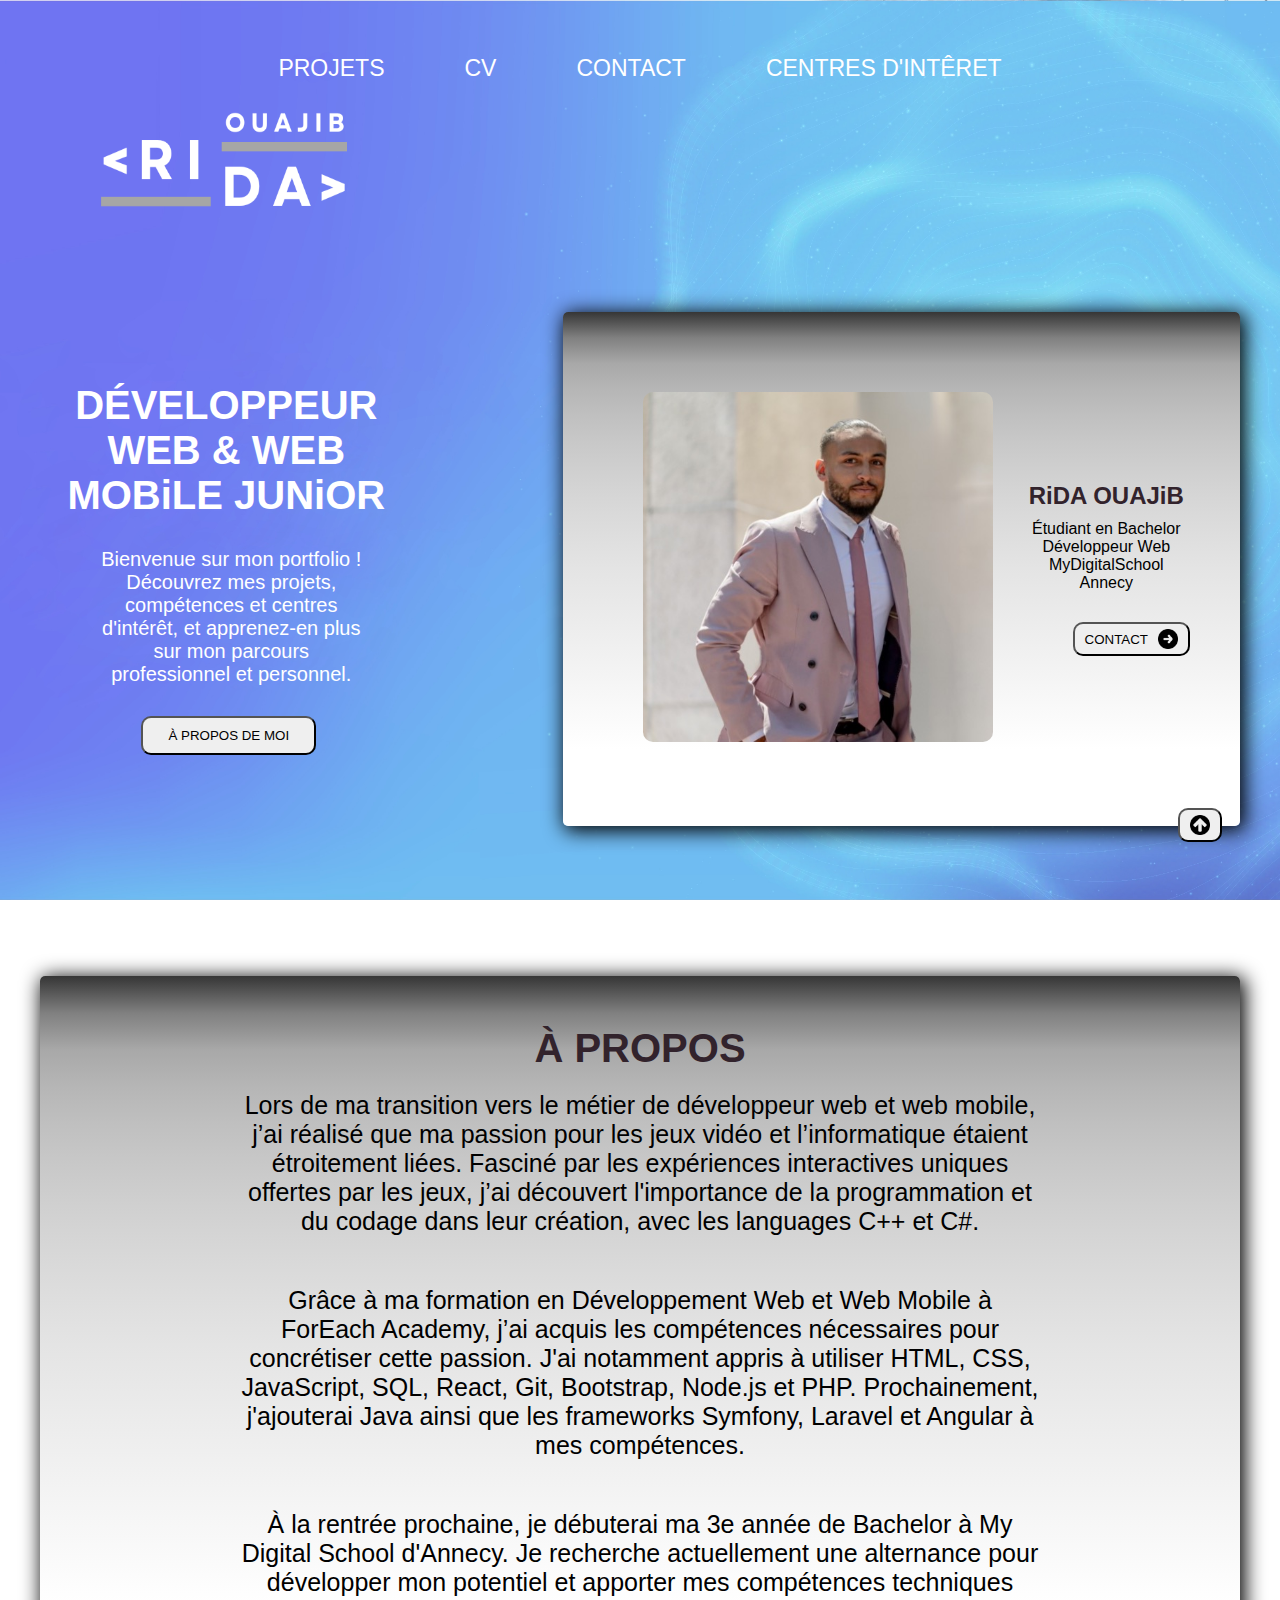
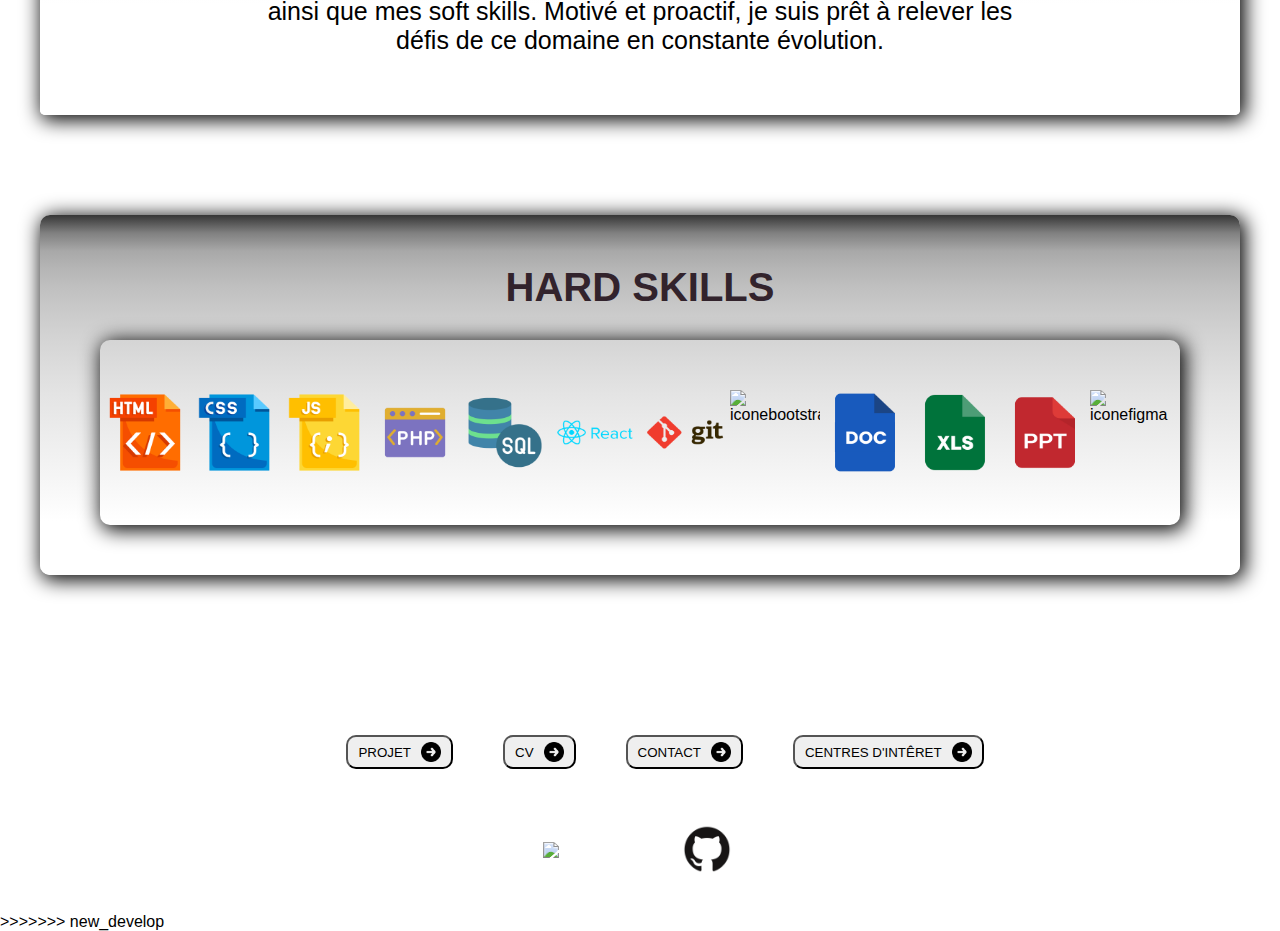
==== commit f11b512e: "Fusion de la branche new_develop avec la main" ====
--- a/index.html
+++ b/index.html
@@ -88,4 +88,5 @@
     <scrip src="index.js">
     </script>
 </body>
-</html>+</html>
+>>>>>>> new_develop
--- a/index.css
+++ b/index.css
@@ -591,4 +591,4 @@
     margin-left: 350px;
   }
 
-}+}
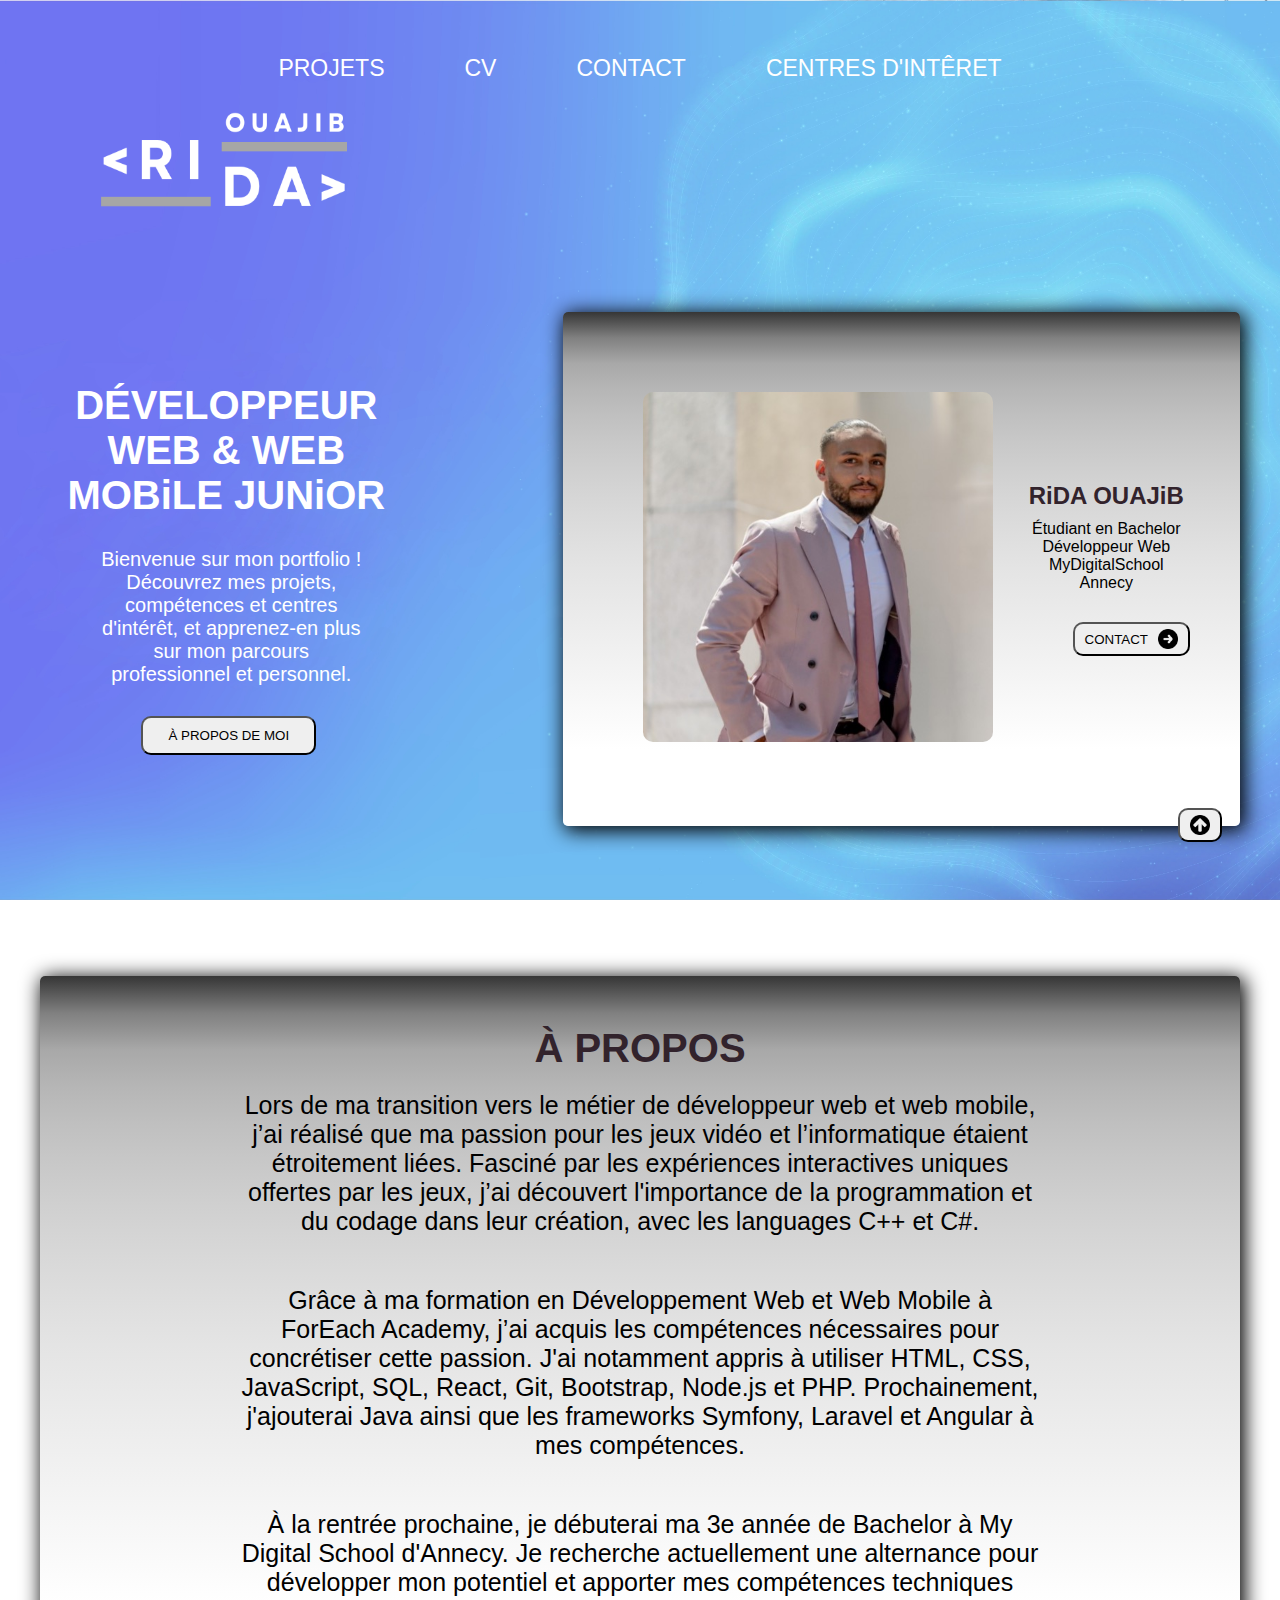
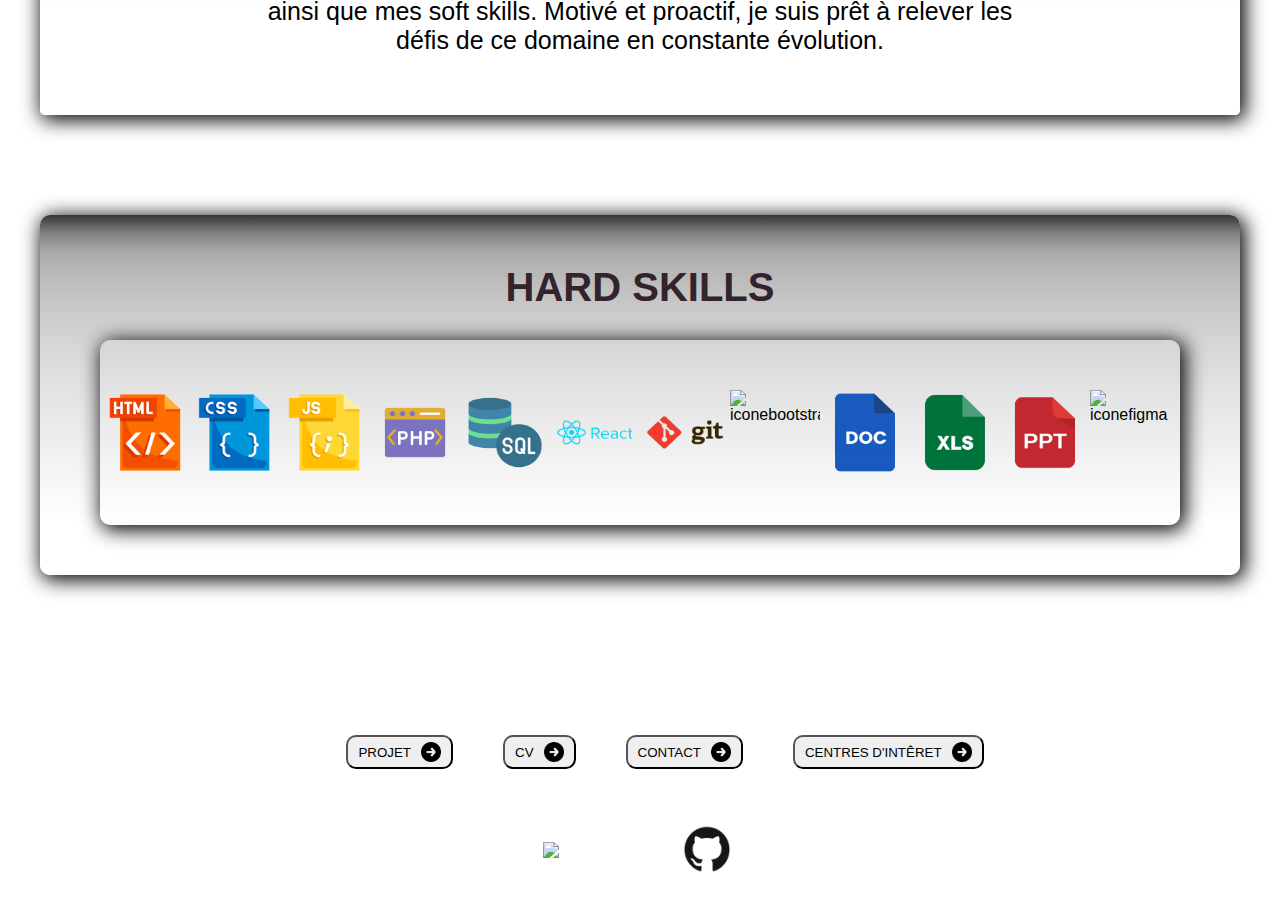
==== commit a0880141: "correction d'un détail" ====
--- a/index.html
+++ b/index.html
@@ -89,4 +89,3 @@
     </script>
 </body>
 </html>
->>>>>>> new_develop
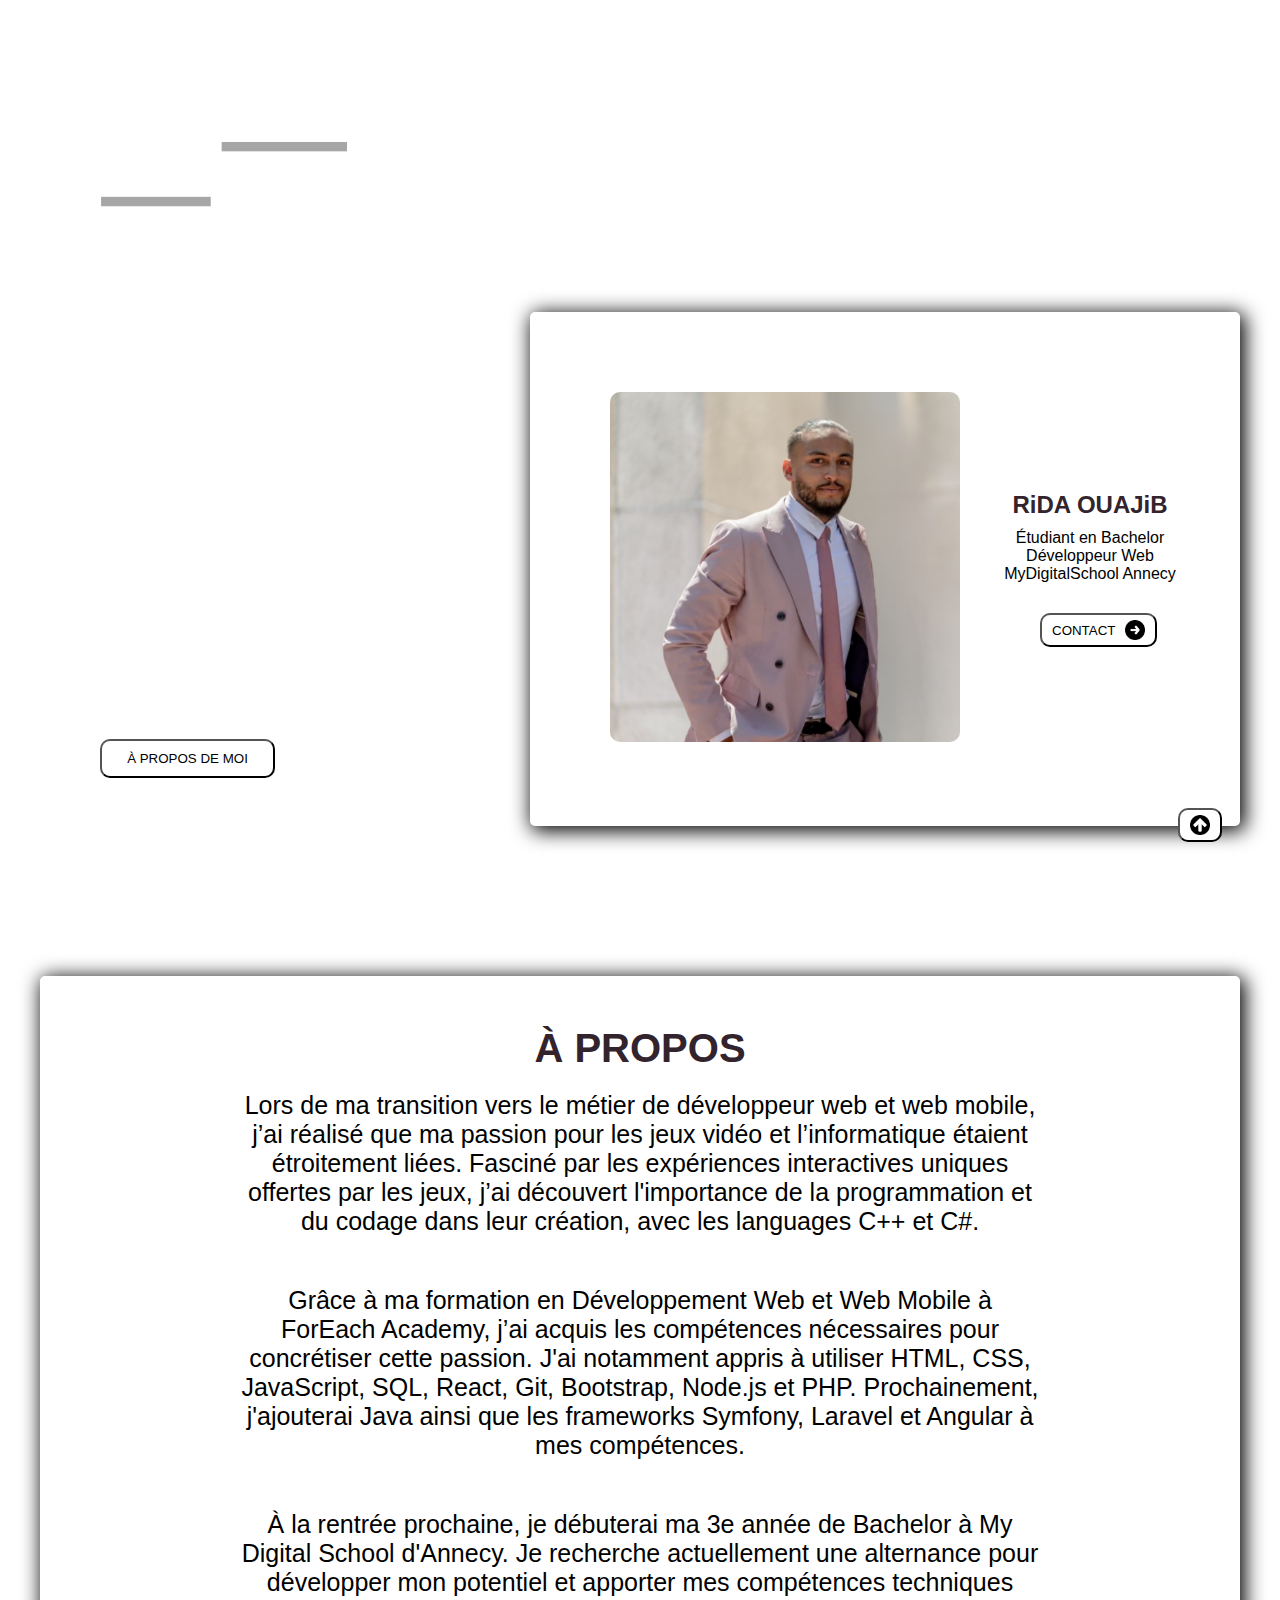
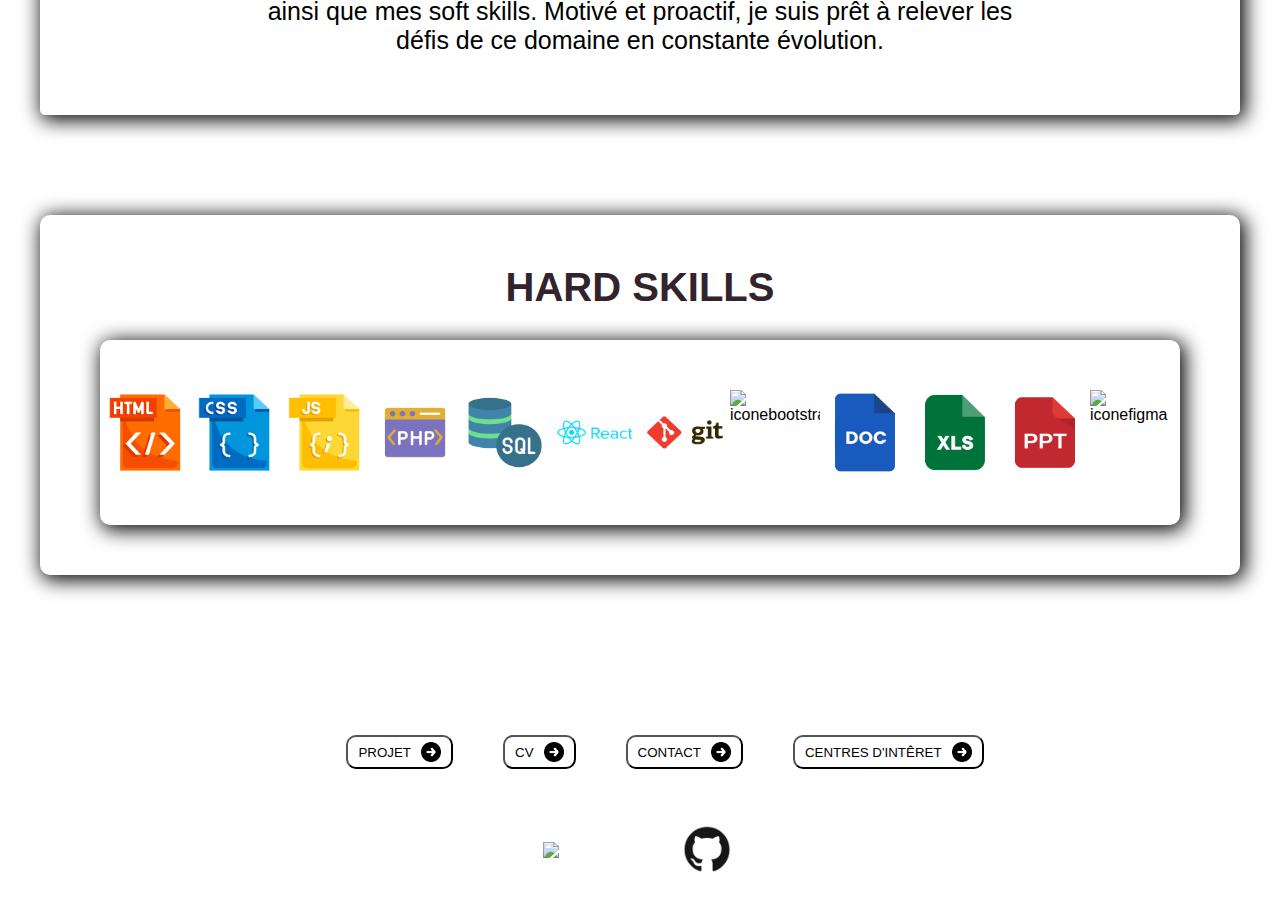
==== commit 11b497d8: "Refacto du site" ====
--- a/index.html
+++ b/index.html
@@ -8,7 +8,7 @@
 </head>
 <body>
     <div id="float_button">
-        <a href="#fond"><button id="button__"><img src="../assets/images/flechehaut.png" height="20" width="20" alt="icone-fleche"></button></a>
+        <a href="#fond"><button id="button__"><img src="./assets/images/flechehaut.png" height="20" width="20" alt="icone-fleche"></button></a>
     </div>
     <div id="image-logo">
         <img height="350" width="330"  src="./assets/images/Gray and Black Simple Studio Logo.png" alt="Logo-nom-rida">
@@ -39,7 +39,7 @@
                 </div>
                 <div id="information-rida">
                     <h2>RiDA OUAJiB</h2>
-                    <p>Étudiant en Bachelor Développeur Web
+                    <p id="text-presentation">Étudiant en Bachelor Développeur Web
                         MyDigitalSchool Annecy</p>
                     <a href="./page_contact/contact.html"><button id="button_"><span id="button-contact">CONTACT </span><img src="./assets/images/fleche.png" height="20" width="20" alt="icone-fleche"></button></a>
                 </div>
@@ -75,14 +75,14 @@
     </main>
     <footer>
         <div id="btn-redirect">
-            <a href="../page_projet/projet.html"><button id="button__"><span id="button-contact">PROJET</span><img src="./assets/images/fleche.png" height="20" width="20" alt="icone-fleche"></button></a>
-            <a href="../page_cv/cv.html"><button id="button__"><span id="button-contact">CV </span><img src="./assets/images/fleche.png" height="20" width="20" alt="icone-fleche"></button></a>
-            <a href="../page_contact/contact.html"><button id="button__"><span id="button-contact">CONTACT </span><img src="./assets/images/fleche.png" height="20" width="20" alt="icone-fleche"></button></a>
-            <a href="../pages_centre_interet/centreinteret.html"><button id="button__"><span id="button-contact">CENTRES D'INTÊRET </span><img src="./assets/images/fleche.png" height="20" width="20" alt="icone-fleche"></button></a>
+            <a href="./page_projet/projet.html"><button id="button__"><span id="button-contact">PROJET</span><img src="./assets/images/fleche.png" height="20" width="20" alt="icone-fleche"></button></a>
+            <a href="./page_cv/cv.html"><button id="button__"><span id="button-contact">CV </span><img src="./assets/images/fleche.png" height="20" width="20" alt="icone-fleche"></button></a>
+            <a href="./page_contact/contact.html"><button id="button__"><span id="button-contact">CONTACT </span><img src="./assets/images/fleche.png" height="20" width="20" alt="icone-fleche"></button></a>
+            <a href="./pages_centre_interet/centreinteret.html"><button id="button__"><span id="button-contact">CENTRES D'INTÊRET </span><img src="./assets/images/fleche.png" height="20" width="20" alt="icone-fleche"></button></a>
         </div>
         <div class="organisation">
-            <a class="appli" href="https://www.linkedin.com/in/rida-ouajib-698a96196/" target="_blank"><img class="icone" src="../assets/images/LinkedIn_icon.svg.png" alt="icone-linkedIn"></a>
-            <a class="appli" href="https://github.com/Ridano97" target="_blank"><img class="git" src="../assets/images/github.png" alt="icone-linkedIn"></a>
+            <a class="appli" href="https://www.linkedin.com/in/rida-ouajib-698a96196/" target="_blank"><img class="icone" src="./assets/images/LinkedIn_icon.svg.png" alt="icone-linkedIn"></a>
+            <a class="appli" href="https://github.com/Ridano97" target="_blank"><img class="git" src="./assets/images/github.png" alt="icone-github"></a>
         </div>
     </footer>
     <scrip src="index.js">
--- a/index.css
+++ b/index.css
@@ -8,7 +8,7 @@
 }
 
 body {
-  background-image: url(./assets/images/fondpik.jpeg);
+  background-image: url(./assets/images/Unknown-33.heic);
   background-origin: border-box;
   background-position: center;
   background-size: cover;
@@ -132,10 +132,11 @@
 
 #block-presentation {
   width: 70%;
-  background:linear-gradient(rgb(55, 55, 55) 0.1%,  grey 5% , 20% , white 85%);
+  background:white;
   display: flex;
   justify-content: center;
   padding: 50px;
+
   align-items: center;
   border-radius: 5px;
   margin-bottom: 150px;
@@ -163,7 +164,7 @@
 
 #button-metier:hover {
   cursor: pointer;
-  background-color: #32232C;
+  background-color: black;
   color: white;
 
 }
@@ -174,7 +175,7 @@
   padding: 5px 10px;
   border-radius: 10px;
   justify-content: space-between;
-  margin-left: 50px;
+  background-color: white;
 }
 
 #button-contact {
@@ -186,7 +187,7 @@
 }
 
 button:hover {
-  background-color: #32232C;
+  background-color: black;
   color: white;
   display: flex;
   justify-content: center;
@@ -271,7 +272,7 @@
 #introduction {
   max-width: 1200px;
   margin: auto;
-  background:linear-gradient(rgb(55, 55, 55) 0.1%,  grey 5% , 20% , white 85%);
+  background: white;
   box-shadow: black 3px 3px 20px 2px;
   border-radius: 5px;
   display: flex;
@@ -309,7 +310,7 @@
 }
 
 #hardskill {
-  background:linear-gradient(rgb(55, 55, 55) 0.1%,  grey 5% , 20% , white 85%);
+  background: white;
   display: flex;
   justify-content: center;
   flex-wrap: wrap;
@@ -323,6 +324,11 @@
   align-items: center;
   box-shadow: black 3px 3px 20px 2px;
   
+}
+
+#text-presentation {
+  width: 200px;
+  text-align: center;
 }
 
 #block-competence {
@@ -354,6 +360,14 @@
   align-items: center;
   margin-top: 50px;
 
+}
+
+#button_ {
+  margin-left: 50px;
+}
+
+#button__ {
+  margin-left: 50px;
 }
 
 footer {
@@ -443,7 +457,7 @@
   }
   
   #button_ {
-    margin-left: 150px;
+    display: flex;
   }
 
   #button__ {
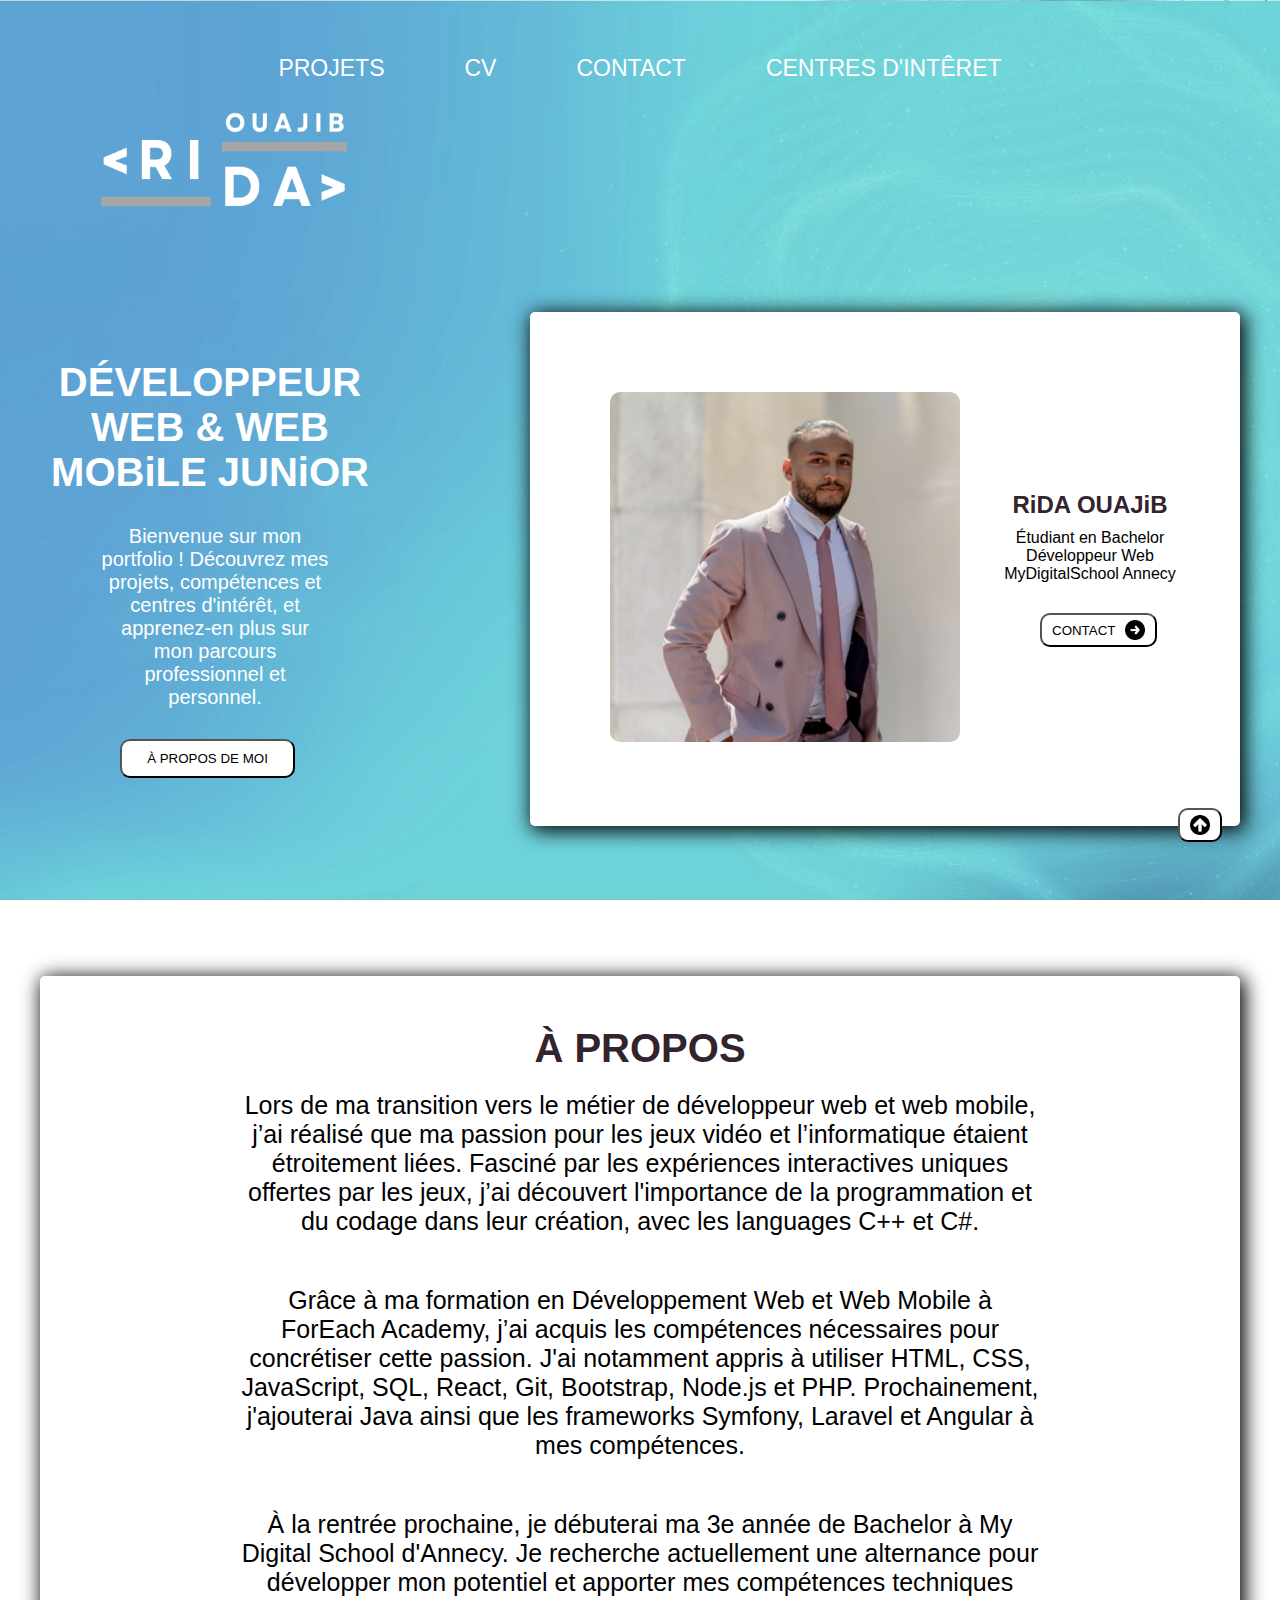
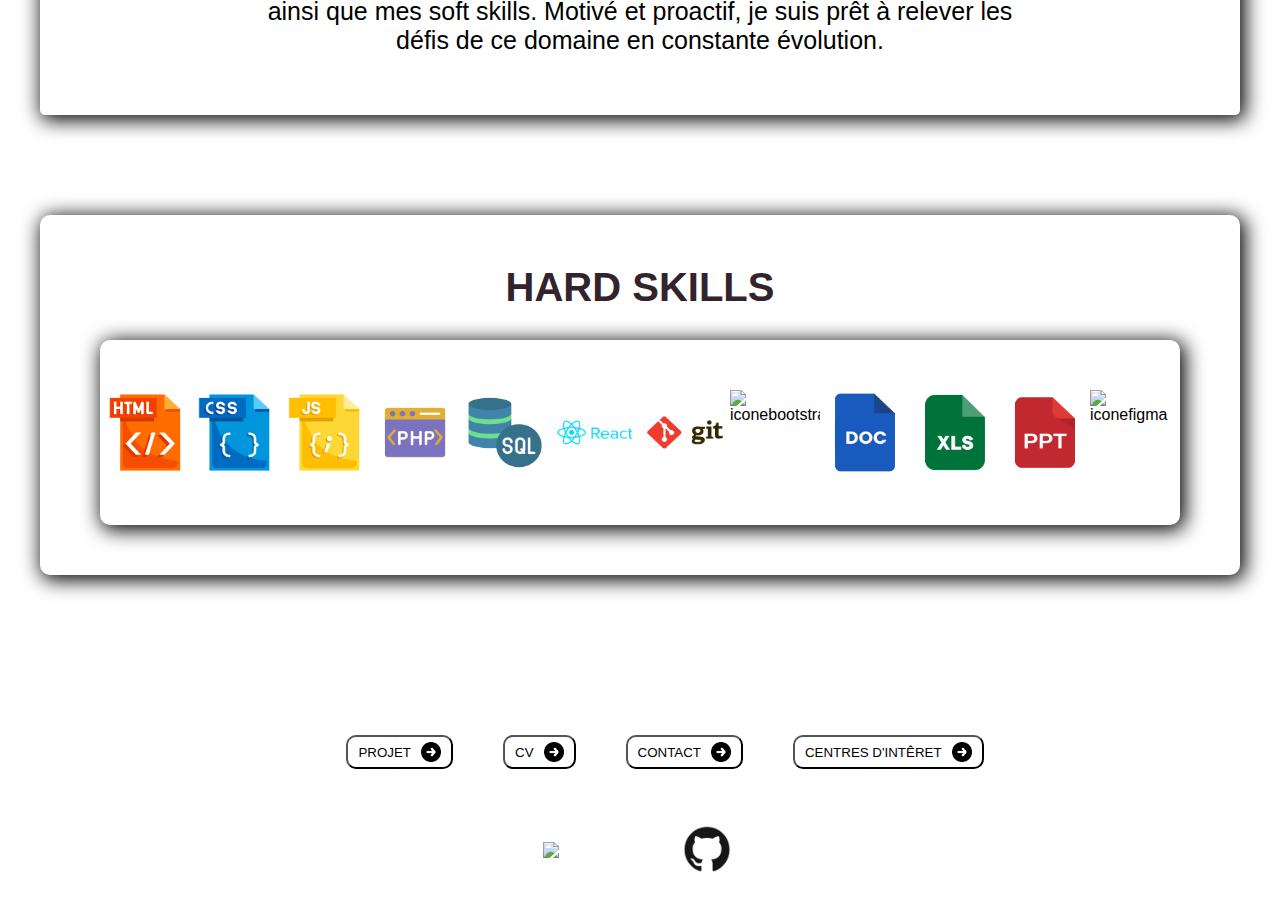
==== commit d8ce5037: "Changement du fond" ====
--- a/index.html
+++ b/index.html
@@ -35,7 +35,7 @@
             </div>
             <div id="block-presentation">
                 <div>
-                    <img id="presentation" src="./assets/images/rida.jpeg" height="350" width="350" alt="rida">
+                    <img id="presentation" src="./assets/images/rida.jpeg" height="350" width="350" alt="photo_rida">
                 </div>
                 <div id="information-rida">
                     <h2>RiDA OUAJiB</h2>
--- a/index.css
+++ b/index.css
@@ -8,7 +8,7 @@
 }
 
 body {
-  background-image: url(./assets/images/Unknown-33.heic);
+  background-image: url(./assets/images/fondpik.jpeg);
   background-origin: border-box;
   background-position: center;
   background-size: cover;
@@ -154,7 +154,7 @@
   padding: 10px 25px;
   border-radius: 10px;
   justify-content: space-between;
-  margin-right: 195px;
+  margin-right: 155px;
   transition-duration: 0.5s;
   transition-timing-function: ease-in-out;
   transition-property: all;
